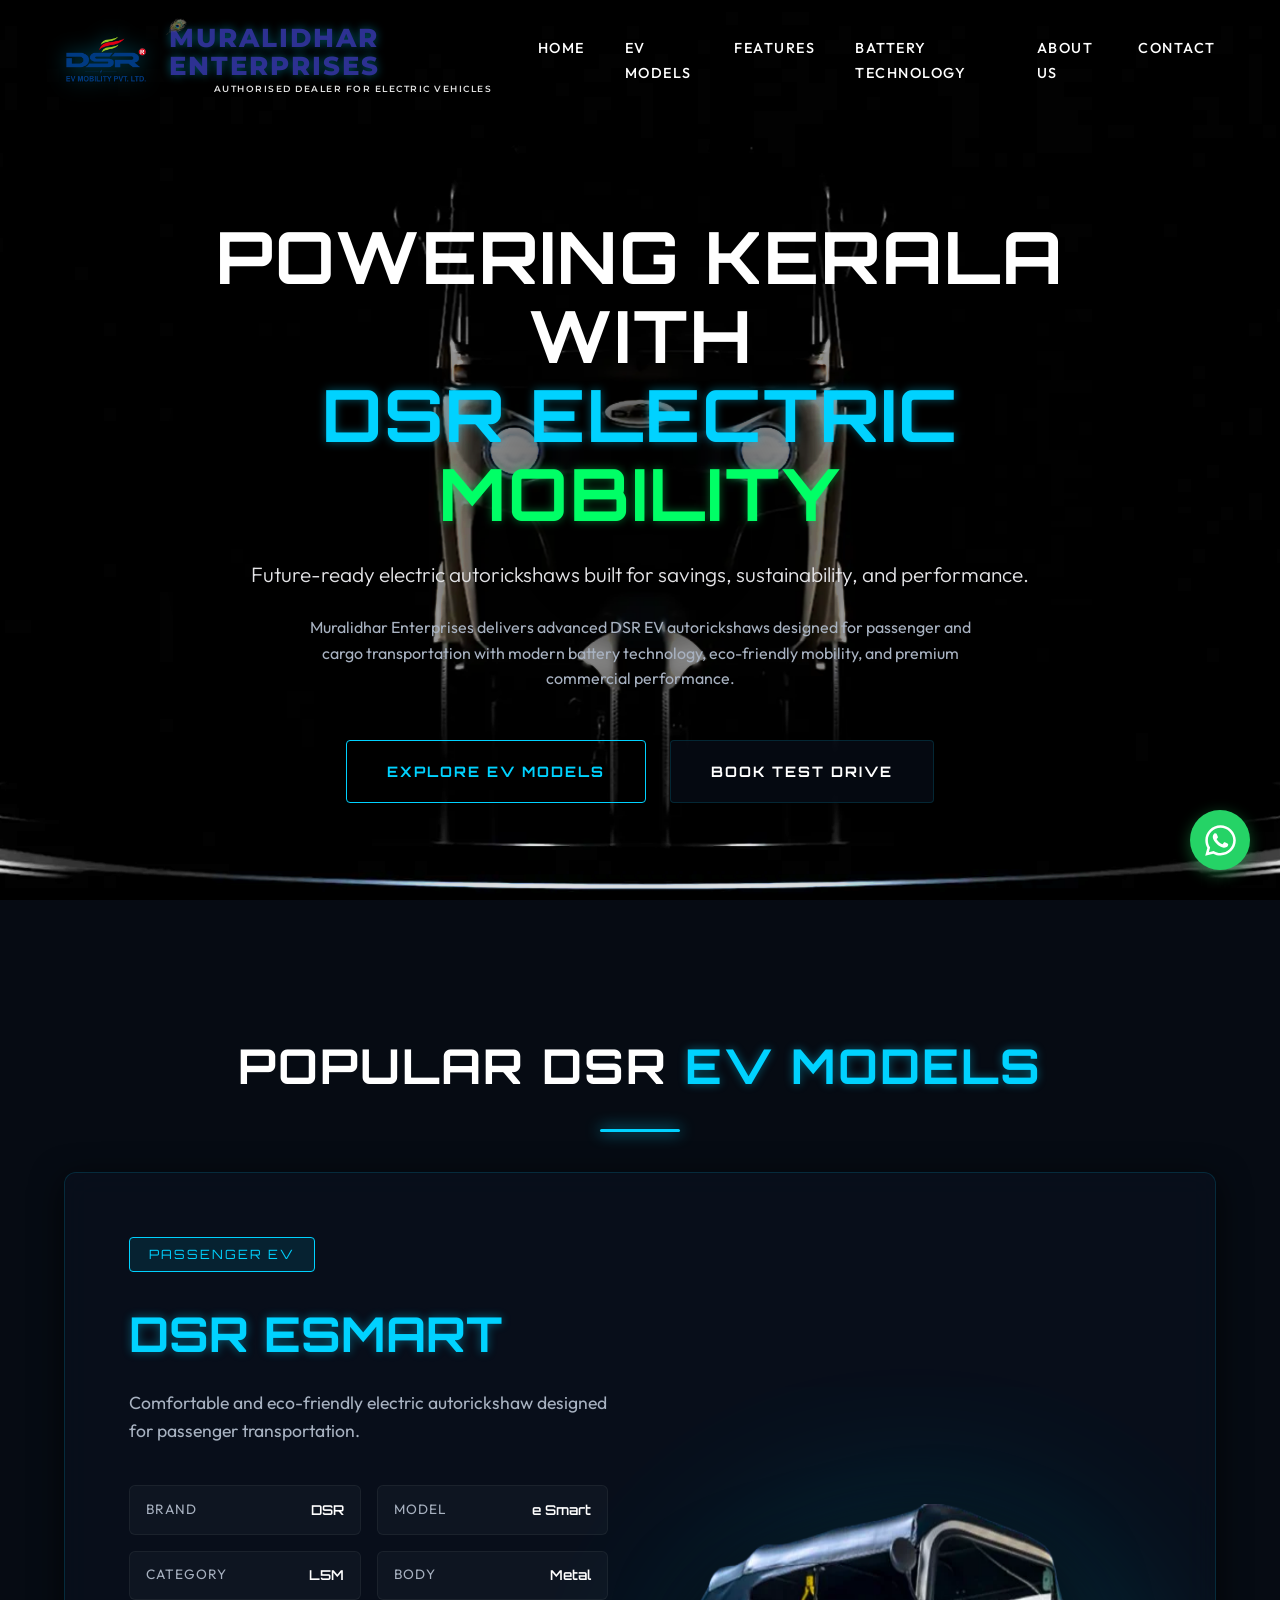
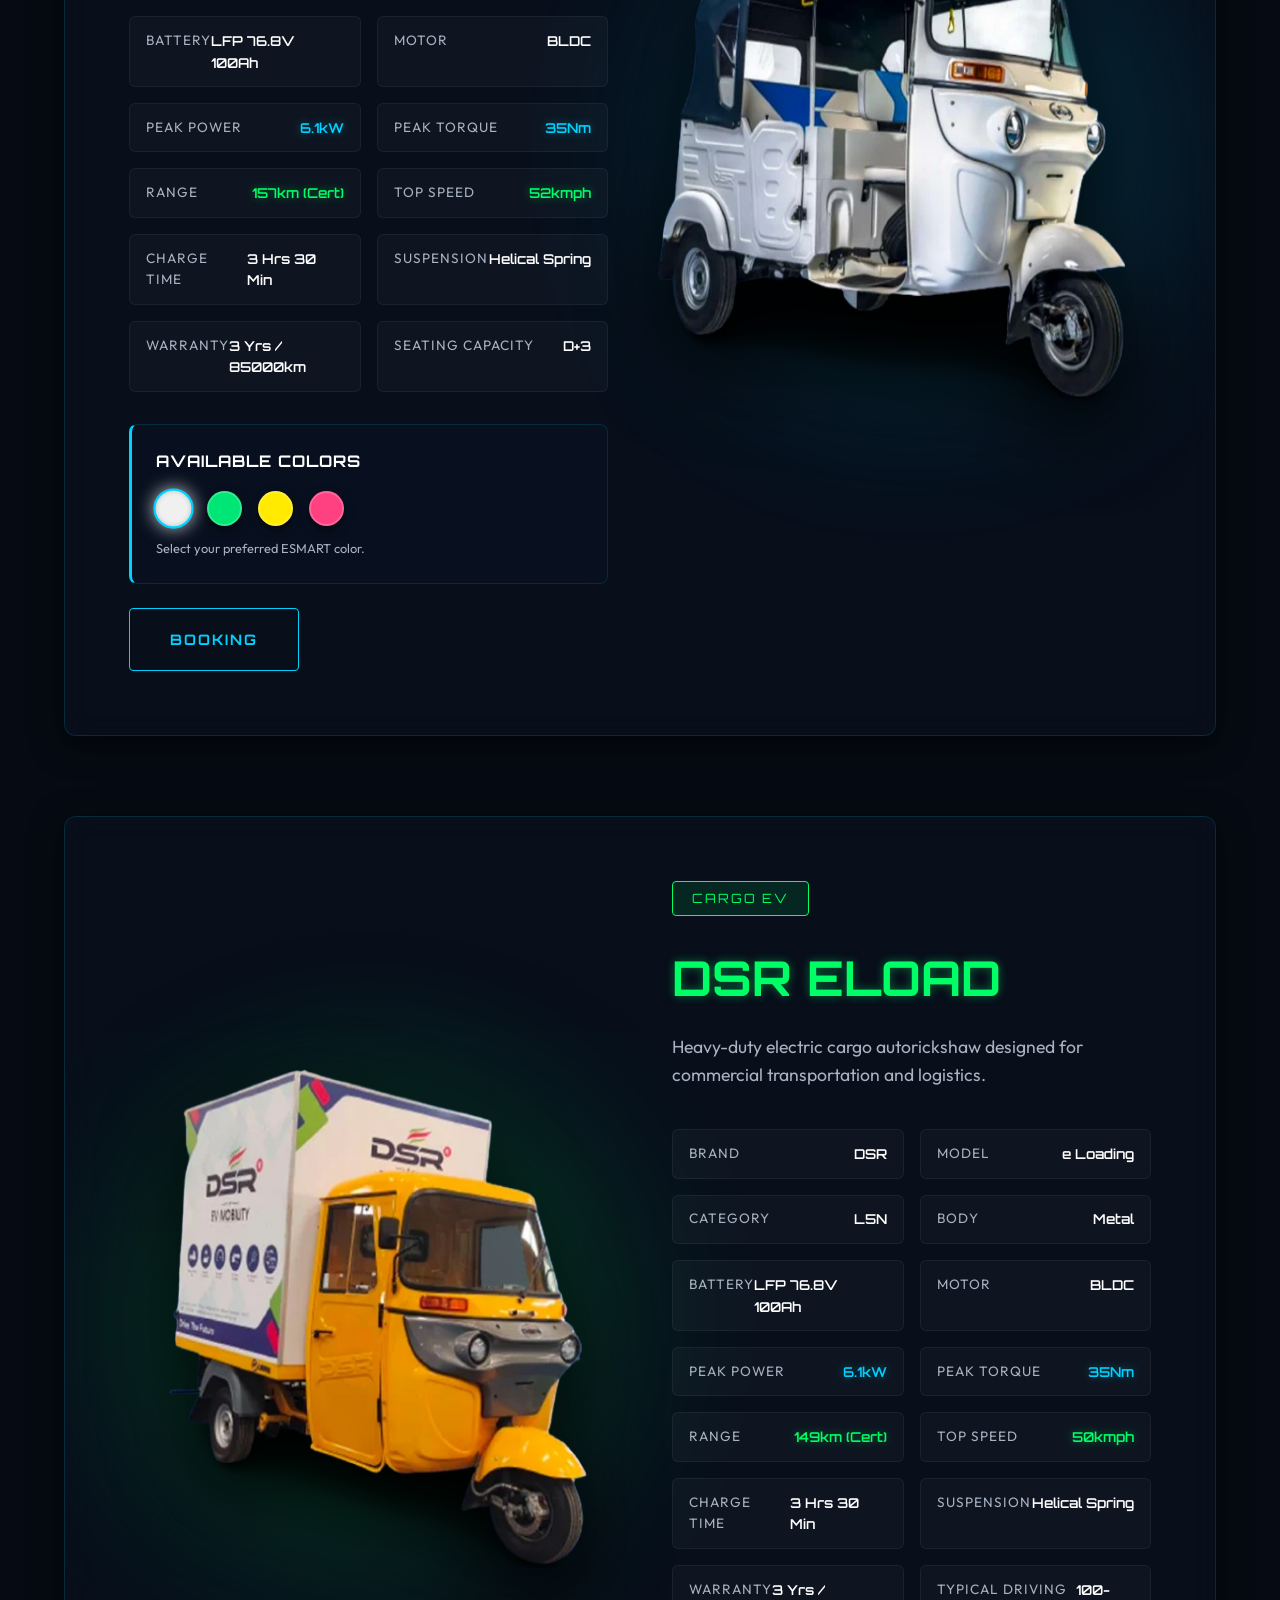
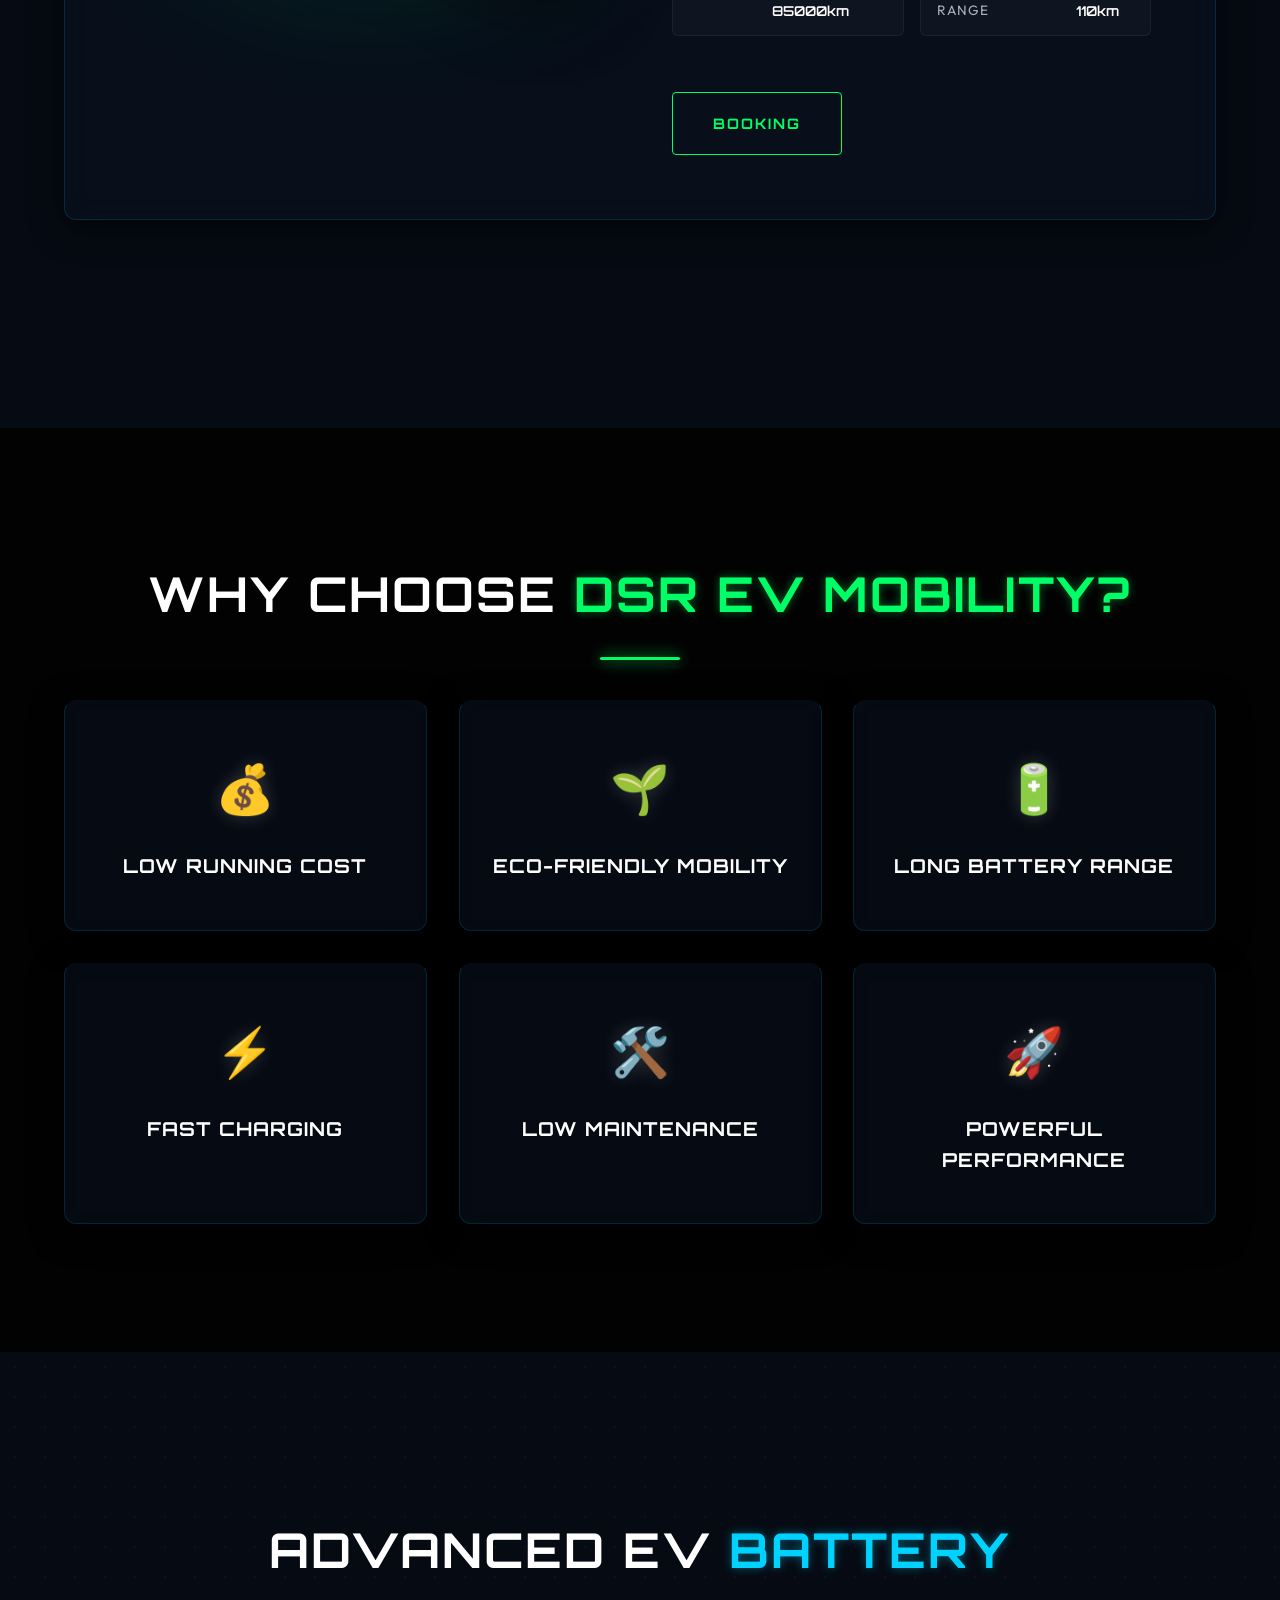
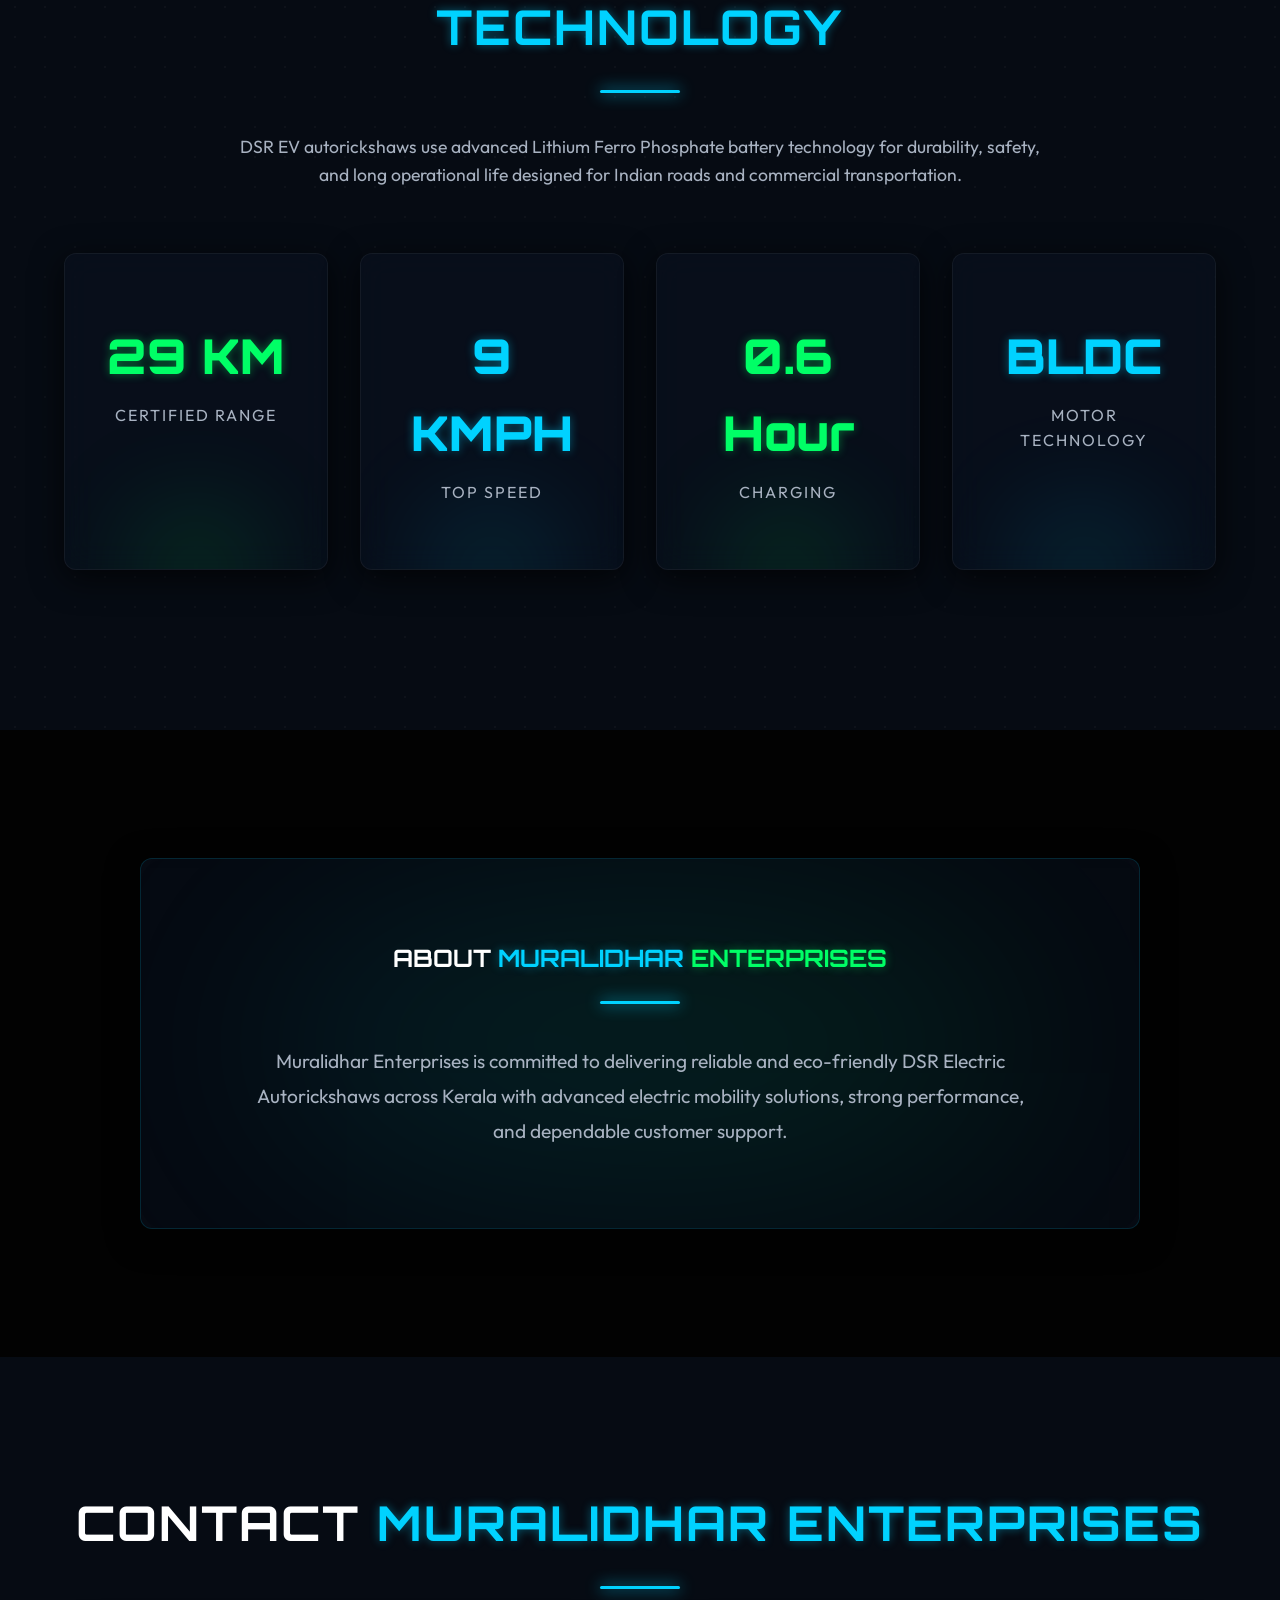
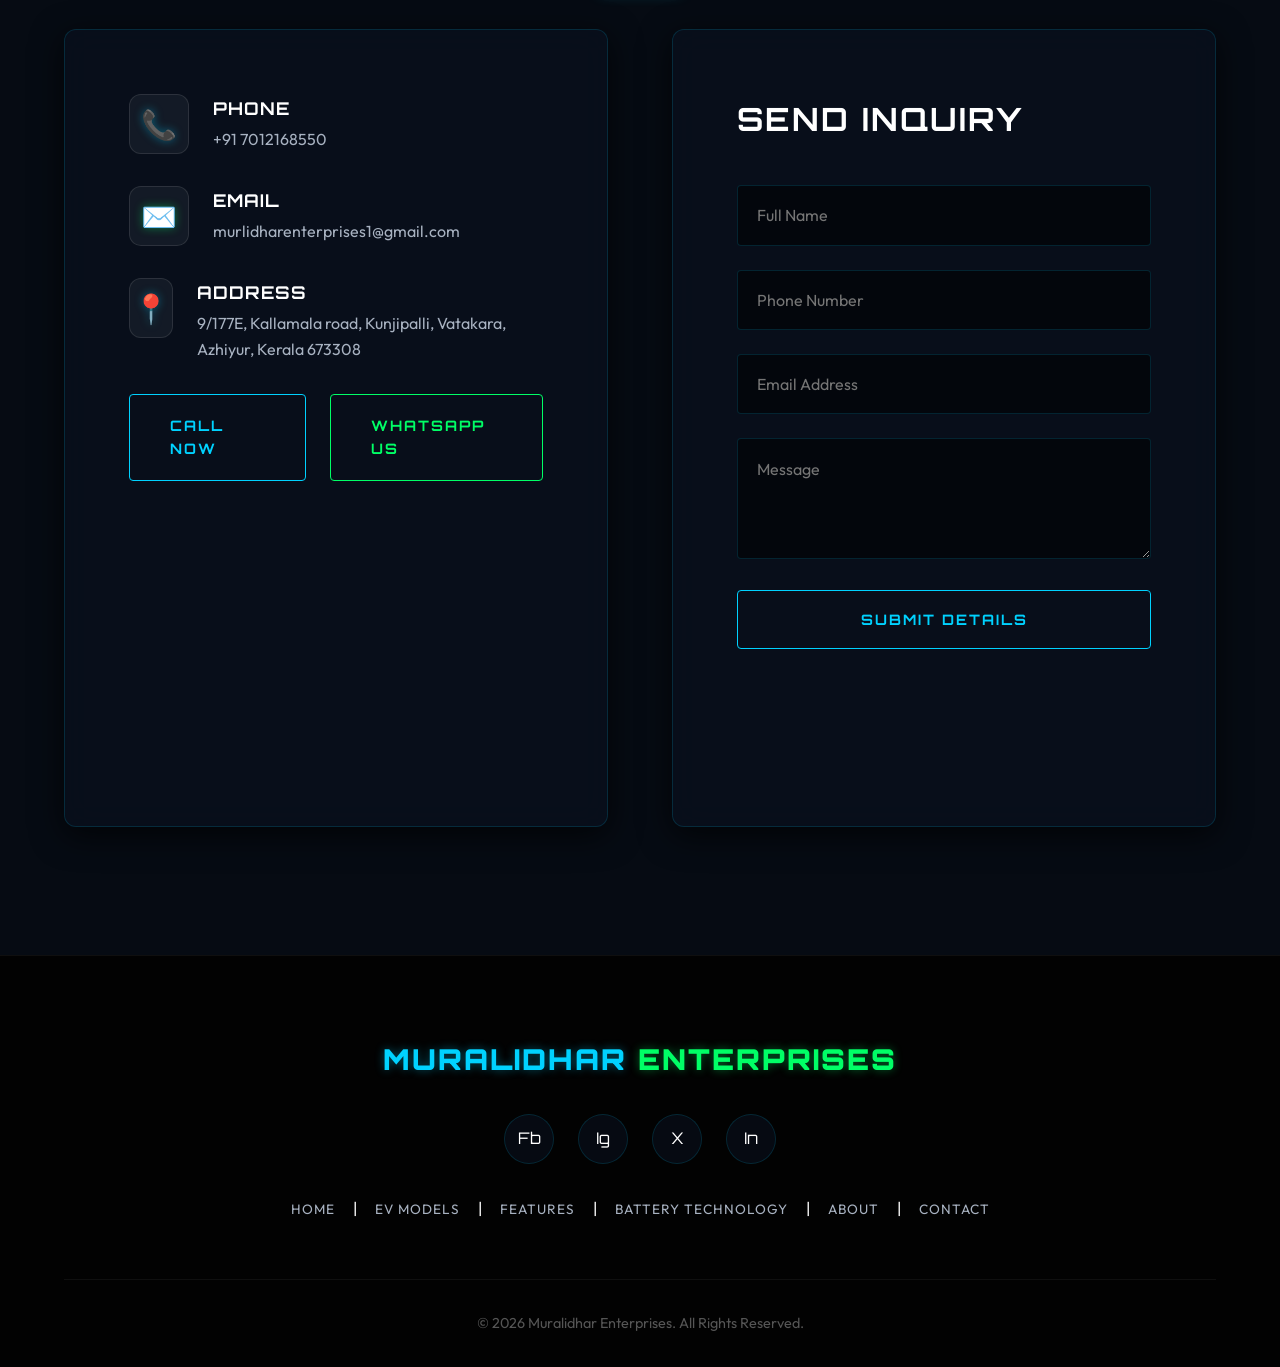
==== templates/index.html @ 418419ab "first commit" ====
<!DOCTYPE html>
<html lang="en">
<head>
    <meta charset="UTF-8">
    <meta name="viewport" content="width=device-width, initial-scale=1.0">
    <title>Muralidhar Enterprises | Futuristic DSR EV Mobility</title>
    <meta name="description" content="Muralidhar Enterprises delivers advanced DSR EV autorickshaws designed for passenger and cargo transportation with modern battery technology, eco-friendly mobility, and premium commercial performance.">
    <meta name="keywords" content="Electric Vehicles, EV Kerala, DSR EV, Electric Autorickshaw, Cargo EV, Passenger EV, Muralidhar Enterprises">
    
    <!-- Open Graph Meta Tags -->
    <meta property="og:title" content="Muralidhar Enterprises | Futuristic DSR EV Mobility">
    <meta property="og:description" content="Discover advanced DSR EV autorickshaws designed for passenger and cargo transportation. Eco-friendly mobility with premium performance.">
    <meta property="og:type" content="website">
    <meta property="og:url" content="https://www.muralidharenterprises.in">
    <meta property="og:image" content="/static/assets/images/banner3.webp">

    <!-- Futuristic Fonts -->
    <link rel="preconnect" href="https://fonts.googleapis.com">
    <link rel="preconnect" href="https://fonts.gstatic.com" crossorigin>
    <link href="https://fonts.googleapis.com/css2?family=Orbitron:wght@400;700;900&family=Outfit:wght@300;400;500;600;700&family=Montserrat:wght@600;800&display=swap" rel="stylesheet" media="print" onload="this.media='all'">
    <noscript><link rel="stylesheet" href="https://fonts.googleapis.com/css2?family=Orbitron:wght@400;700;900&family=Outfit:wght@300;400;500;600;700&family=Montserrat:wght@600;800&display=swap"></noscript>
    
    <link rel="preload" href="/static/assets/images/banner3.webp" as="image">
    <link rel="stylesheet" href="/static/styles.css">
</head>
<body>

    <!-- Preloader -->
    <div id="preloader">
        <div class="loader-content">
            <div class="loader-logo"><span class="text-neon-blue">M</span><span class="text-neon-green">E</span></div>
            <div class="loader-pulse"></div>
        </div>
    </div>

    <!-- Navbar -->
    <nav class="navbar" id="navbar">
        <div class="nav-container">
            <div class="logo-wrapper">
                <img src="/static/assets/images/DSR-Logo.png" alt="DSR EV Mobility Logo" class="dsr-nav-logo">
                <div class="custom-logo">
                    <img src="/static/assets/images/feather.png" alt="Peacock Feather" class="logo-feather">
                    <div class="logo-text-container">
                        <div class="logo-title">MURALIDHAR ENTERPRISES</div>
                        <div class="logo-subtitle">AUTHORISED DEALER FOR ELECTRIC VEHICLES</div>
                    </div>
                </div>
            </div>
            <ul class="nav-links">
                <li><a href="#home">Home</a></li>
                <li><a href="#models">EV Models</a></li>
                <li><a href="#features">Features</a></li>
                <li><a href="#technology">Battery Technology</a></li>
                <li><a href="#about">About Us</a></li>
                <li><a href="#contact">Contact</a></li>
            </ul>
            <div class="hamburger" aria-label="Toggle Menu" tabindex="0">
                <div class="line1"></div>
                <div class="line2"></div>
                <div class="line3"></div>
            </div>
        </div>
    </nav>

    <main>
    <!-- Cinematic Hero Section -->
    <section id="home" class="hero-section">
        
        <!-- Background Layers -->
        <div class="hero-layer hero-bg" style="background-image: url('/static/assets/images/banner3.webp');" data-speed="0.2"></div>
        <div class="hero-layer hero-glow-1" style="background-image: url('/static/assets/images/banner3.webp');" data-speed="0.3"></div>
        <div class="hero-layer hero-glow-2" style="background-image: url('/static/assets/images/banner3.webp');" data-speed="0.4"></div>
        
        <!-- Overlay Elements -->
       </div>

        <!-- Hero Content Overlay -->
        <div class="hero-content">
            <h1 class="glitch-text" data-text="Powering Kerala with DSR Electric Mobility">Powering Kerala with <br><span class="text-neon-blue">DSR Electric</span> <span class="text-neon-green">Mobility</span></h1>
            <h2>Future-ready electric autorickshaws built for savings, sustainability, and performance.</h2>
            <p class="sub-brand" >Muralidhar Enterprises delivers advanced DSR EV autorickshaws designed for passenger and cargo transportation with modern battery technology, eco-friendly mobility, and premium commercial performance.</p>
            
            <div class="hero-buttons">
                <a href="#models" class="btn-primary glow-btn">Explore EV Models</a>
                <a href="#contact" class="btn-secondary">Book Test Drive</a>
            </div>
        </div>

        <!-- Scroll Indicator -->
       

    </section>

    <!-- Featured Vehicles Section -->
    <section id="models" class="models-section dark-navy-bg">
        <div class="container">
            <div class="section-title text-center reveal">
                <h2>Popular DSR <span class="text-neon-blue">EV Models</span></h2>
                <div class="neon-line"></div>
            </div>

            <!-- Vehicle 1: DSR ESMART -->
            <div class="vehicle-card glass-panel reveal">
                <div class="v-content">
                    <div class="badge-neon">PASSENGER EV</div>
                    <h3 class="v-title text-neon-blue">DSR ESMART</h3>
                    <p class="v-desc">Comfortable and eco-friendly electric autorickshaw designed for passenger transportation.</p>
                    <div class="spec-grid">
                        <div class="spec-box"><span class="s-label">Brand</span><span class="s-val">DSR</span></div>
                        <div class="spec-box"><span class="s-label">Model</span><span class="s-val">e Smart</span></div>
                        <div class="spec-box"><span class="s-label">Category</span><span class="s-val">L5M</span></div>
                        <div class="spec-box"><span class="s-label">Body</span><span class="s-val">Metal</span></div>
                        <div class="spec-box"><span class="s-label">Battery</span><span class="s-val">LFP 76.8V 100Ah</span></div>
                        <div class="spec-box"><span class="s-label">Motor</span><span class="s-val">BLDC</span></div>
                        <div class="spec-box"><span class="s-label">Peak Power</span><span class="s-val text-neon-blue">6.1kW</span></div>
                        <div class="spec-box"><span class="s-label">Peak Torque</span><span class="s-val text-neon-blue">35Nm</span></div>
                        <div class="spec-box"><span class="s-label">Range</span><span class="s-val text-neon-green">157km (Cert)</span></div>
                        <div class="spec-box"><span class="s-label">Top Speed</span><span class="s-val text-neon-green">52kmph</span></div>
                        <div class="spec-box"><span class="s-label">Charge Time</span><span class="s-val">3 Hrs 30 Min</span></div>
                        <div class="spec-box"><span class="s-label">Suspension</span><span class="s-val">Helical Spring</span></div>
                        <div class="spec-box"><span class="s-label">Warranty</span><span class="s-val">3 Yrs / 85000km</span></div>
                        <div class="spec-box"><span class="s-label">Seating capacity</span><span class="s-val">D+3</span></div>

                    </div>

                    <!-- ESMART Color Configurator -->
                    <div class="color-configurator">
                        <h4 class="color-title">Available Colors</h4>
                        <div class="color-selectors">
                            <button class="color-circle active" data-color="white" data-image="/static/assets/images/esmart.webp" style="background-color: #f0f0f0;" aria-label="White" title="White"></button>
                            <button class="color-circle" data-color="green" data-image="/static/assets/images/esmartg.png" style="background-color: #00e676;" aria-label="Green" title="Green"></button>
                            <button class="color-circle" data-color="yellow" data-image="/static/assets/images/esmarty.png" style="background-color: #ffea00;" aria-label="Yellow" title="Yellow"></button>
                            <button class="color-circle" data-color="pink" data-image="/static/assets/images/esmartp.png" style="background-color: #ff4081;" aria-label="Pink" title="Pink"></button>
                        </div>
                        <p class="color-hint">Select your preferred ESMART color.</p>
                    </div>

                    <a href="#contact" class="btn-primary mt-4 glow-btn">Booking</a>
                </div>
                <div class="v-image-container">
                    <div class="bg-glow blue-glow"></div>
                    <img src="/static/assets/images/esmart.webp" id="esmart-img" alt="DSR ESMART Passenger EV" loading="lazy" width="700" height="500" class="v-img float-slow zoom-hover">
                </div>
            </div>

            <!-- Vehicle 2: DSR ELOAD -->
            <div class="vehicle-card glass-panel reverse reveal">
                <div class="v-content">
                    <div class="badge-neon green-badge">CARGO EV</div>
                    <h3 class="v-title text-neon-green">DSR ELOAD</h3>
                    <p class="v-desc">Heavy-duty electric cargo autorickshaw designed for commercial transportation and logistics.</p>
                    
                    <div class="spec-grid">
                        <div class="spec-box"><span class="s-label">Brand</span><span class="s-val">DSR</span></div>
                        <div class="spec-box"><span class="s-label">Model</span><span class="s-val">e Loading</span></div>
                        <div class="spec-box"><span class="s-label">Category</span><span class="s-val">L5N</span></div>
                        <div class="spec-box"><span class="s-label">Body</span><span class="s-val">Metal</span></div>
                        <div class="spec-box"><span class="s-label">Battery</span><span class="s-val">LFP 76.8V 100Ah</span></div>
                        <div class="spec-box"><span class="s-label">Motor</span><span class="s-val">BLDC</span></div>
                        <div class="spec-box"><span class="s-label">Peak Power</span><span class="s-val text-neon-blue">6.1kW</span></div>
                        <div class="spec-box"><span class="s-label">Peak Torque</span><span class="s-val text-neon-blue">35Nm</span></div>
                        <div class="spec-box"><span class="s-label">Range</span><span class="s-val text-neon-green">149km (Cert)</span></div>
                        <div class="spec-box"><span class="s-label">Top Speed</span><span class="s-val text-neon-green">50kmph</span></div>
                        <div class="spec-box"><span class="s-label">Charge Time</span><span class="s-val">3 Hrs 30 Min</span></div>
                        <div class="spec-box"><span class="s-label">Suspension</span><span class="s-val">Helical Spring</span></div>
                        <div class="spec-box"><span class="s-label">Warranty</span><span class="s-val">3 Yrs / 85000km</span></div>
                        <div class="spec-box"><span class="s-label">Typical Driving Range</span><span class="s-val">100-110km</span></div>

                    </div>
                    <a href="#contact" class="btn-primary mt-4 glow-btn green">Booking</a>
                </div>
                <div class="v-image-container">
                    <div class="bg-glow green-glow"></div>
                    <img src="/static/assets/images/eload.webp" alt="DSR ELOAD Cargo EV" loading="lazy" width="700" height="500" class="v-img float-slow zoom-hover">
                </div>
            </div>

        </div>
    </section>

    <!-- Why Choose Section -->
    <section id="features" class="features-section black-bg">
        <div class="container">
            <div class="section-title text-center reveal">
                <h2>Why Choose <span class="text-neon-green">DSR EV Mobility?</span></h2>
                <div class="neon-line green"></div>
            </div>

            <div class="f-grid">
                <div class="f-card glass-panel reveal">
                    <div class="f-icon blue">💰</div>
                    <h4>Low Running Cost</h4>
                </div>
                <div class="f-card glass-panel reveal" style="transition-delay: 0.1s">
                    <div class="f-icon green">🌱</div>
                    <h4>Eco-Friendly Mobility</h4>
                </div>
                <div class="f-card glass-panel reveal" style="transition-delay: 0.2s">
                    <div class="f-icon blue">🔋</div>
                    <h4>Long Battery Range</h4>
                </div>
                <div class="f-card glass-panel reveal" style="transition-delay: 0.3s">
                    <div class="f-icon green">⚡</div>
                    <h4>Fast Charging</h4>
                </div>
                <div class="f-card glass-panel reveal" style="transition-delay: 0.4s">
                    <div class="f-icon blue">🛠️</div>
                    <h4>Low Maintenance</h4>
                </div>
                <div class="f-card glass-panel reveal" style="transition-delay: 0.5s">
                    <div class="f-icon green">🚀</div>
                    <h4>Powerful Performance</h4>
                </div>
            </div>
        </div>
    </section>

    <!-- Battery & Technology Section -->
    <section id="technology" class="battery-section dark-navy-bg">
        
        <!-- Abstract Tech Background -->
        <div class="tech-bg"></div>
        
        <div class="container">
            <div class="section-title text-center reveal">
                <h2>Advanced EV <span class="text-neon-blue">Battery Technology</span></h2>
                <div class="neon-line"></div>
                <p class="section-desc">DSR EV autorickshaws use advanced Lithium Ferro Phosphate battery technology for durability, safety, and long operational life designed for Indian roads and commercial transportation.</p>
            </div>

            <div class="stats-grid">
                <div class="stat-card glass-panel reveal">
                    <div class="stat-value text-neon-green"><span class="counter" data-target="156">0</span> KM</div>
                    <div class="stat-label">Certified Range</div>
                    <div class="stat-glow"></div>
                </div>
                <div class="stat-card glass-panel reveal" style="transition-delay: 0.1s">
                    <div class="stat-value text-neon-blue"><span class="counter" data-target="50">0</span> KMPH</div>
                    <div class="stat-label">Top Speed</div>
                    <div class="stat-glow blue"></div>
                </div>
                <div class="stat-card glass-panel reveal" style="transition-delay: 0.2s">
                    <div class="stat-value text-neon-green"><span class="counter" data-target="3.5">0</span> Hour</div>
                    <div class="stat-label">Charging</div>
                    <div class="stat-glow"></div>
                </div>
                <div class="stat-card glass-panel reveal" style="transition-delay: 0.3s">
                    <div class="stat-value text-neon-blue">BLDC</div>
                    <div class="stat-label">Motor Technology</div>
                    <div class="stat-glow blue"></div>
                </div>
            </div>
        </div>
    </section>

    <!-- About Section -->
    <section id="about" class="about-section black-bg">
        <div class="container">
            <div class="about-glass glass-panel reveal">
                <div class="bg-glow mixed-glow"></div>
                <div class="about-content">
                    <h2>About <span class="text-neon-blue">Muralidhar</span> <span class="text-neon-green">Enterprises</span></h2>
                    <div class="neon-line"></div>
                    <p>Muralidhar Enterprises is committed to delivering reliable and eco-friendly DSR Electric Autorickshaws across Kerala with advanced electric mobility solutions, strong performance, and dependable customer support.</p>
                </div>
            </div>
        </div>
    </section>

    <!-- Contact Section -->
    <section id="contact" class="contact-section dark-navy-bg">
        <div class="container">
            <div class="section-title text-center reveal">
                <h2>Contact <span class="text-neon-blue">Muralidhar Enterprises</span></h2>
                <div class="neon-line"></div>
            </div>

            <div class="contact-grid">
                <div class="contact-details glass-panel reveal">
                    <div class="c-info">
                        <div class="c-icon text-neon-blue">📞</div>
                        <div class="c-text">
                            <h4>Phone</h4>
                            <p>+91 7012168550</p>
                        </div>
                    </div>
                    <div class="c-info">
                        <div class="c-icon text-neon-green">✉️</div>
                        <div class="c-text">
                            <h4>Email</h4>
                            <p>murlidharenterprises1@gmail.com</p>
                        </div>
                    </div>
                    <div class="c-info">
                        <div class="c-icon text-neon-blue">📍</div>
                        <div class="c-text">
                            <h4>Address</h4>
                            <p>9/177E, Kallamala road, Kunjipalli, Vatakara, Azhiyur, Kerala 673308</p>
                        </div>
                    </div>

                    <div class="c-buttons mt-4">
                        <a href="tel:+917012168550" class="btn-primary glow-btn">Call Now</a>
                        <a href="https://wa.me/917012168550" class="btn-primary glow-btn green" target="_blank" rel="noopener noreferrer">WhatsApp Us</a>
                    </div>

                    <div class="map-wrapper mt-4">
                        <iframe src="https://www.google.com/maps/embed?pb=!1m18!1m12!1m3!1d3907.258336618876!2d75.55665837481901!3d11.676094988532743!2m3!1f0!2f0!3f0!3m2!1i1024!2i768!4f13.1!3m3!1m2!1s0x3ba683f247488b41%3A0x4e7920b49135ca64!2sMuralidhar%20Enterprises!5e0!3m2!1sen!2sin!4v1779196908932!5m2!1sen!2sin" width="100%" height="250" style="border:0; border-radius: 8px;" allowfullscreen="" loading="lazy"></iframe>
                    </div>
                </div>

                <div class="contact-form glass-panel reveal">
                    <h3>Send Inquiry</h3>
                    <form id="contactForm">
                        <div class="input-box">
                            <input type="text" required placeholder="Full Name">
                            <div class="input-glow"></div>
                        </div>
                        <div class="input-box">
                            <input type="tel" required placeholder="Phone Number">
                            <div class="input-glow"></div>
                        </div>
                        <div class="input-box">
                            <input type="email" placeholder="Email Address">
                            <div class="input-glow"></div>
                        </div>
                        <div class="input-box">
                            <textarea rows="4" required placeholder="Message"></textarea>
                            <div class="input-glow"></div>
                        </div>
                        <button type="submit" class="btn-primary glow-btn w-100">Submit Details</button>
                    </form>
                </div>
            </div>
        </div>
    </section>
    </main>

    <!-- Footer -->
    <footer class="footer black-bg">
        <div class="container text-center">
            <div class="footer-logo">
                <span class="text-neon-blue">Muralidhar</span> <span class="text-neon-green">Enterprises</span>
            </div>
            <div class="social-links">
                <a href="#" aria-label="Facebook" target="_blank" rel="noopener noreferrer">Fb</a>
                <a href="#" aria-label="Instagram" target="_blank" rel="noopener noreferrer">Ig</a>
                <a href="#" aria-label="X (Twitter)" target="_blank" rel="noopener noreferrer">X</a>
                <a href="#" aria-label="LinkedIn" target="_blank" rel="noopener noreferrer">In</a>
            </div>
            <div class="footer-links">
                <a href="#home">Home</a> | 
                <a href="#models">EV Models</a> | 
                <a href="#features">Features</a> | 
                <a href="#technology">Battery Technology</a> | 
                <a href="#about">About</a> | 
                <a href="#contact">Contact</a>
            </div>
            <div class="footer-bottom">
                <p>&copy; 2026 Muralidhar Enterprises. All Rights Reserved.</p>
            </div>
        </div>
    </footer>

    <!-- Floating WhatsApp Button -->
    <a href="https://wa.me/917012168550" class="whatsapp-float" target="_blank" rel="noopener noreferrer" aria-label="Chat with us on WhatsApp">
        <svg xmlns="http://www.w3.org/2000/svg" viewBox="0 0 448 512" fill="currentColor">
            <path d="M380.9 97.1C339 55.1 283.2 32 223.9 32c-122.4 0-222 99.6-222 222 0 39.1 10.2 77.3 29.6 111L0 480l117.7-30.9c32.4 17.7 68.9 27 106.1 27h.1c122.3 0 224.1-99.6 224.1-222 0-59.3-25.2-115-67.1-157zm-157 341.6c-33.2 0-65.7-8.9-94-25.7l-6.7-4-69.8 18.3L72 359.2l-4.4-7c-18.5-29.4-28.2-63.3-28.2-98.2 0-101.7 82.8-184.5 184.6-184.5 49.3 0 95.6 19.2 130.4 54.1 34.8 34.9 56.2 81.2 56.1 130.5 0 101.8-84.9 184.6-186.6 184.6zm101.2-138.2c-5.5-2.8-32.8-16.2-37.9-18-5.1-1.9-8.8-2.8-12.5 2.8-3.7 5.6-14.3 18-17.6 21.8-3.2 3.7-6.5 4.2-12 1.4-32.6-16.3-54-29.1-75.5-66-5.7-9.8 5.7-9.1 16.3-30.3 1.8-3.7.9-6.9-.5-9.7-1.4-2.8-12.5-30.1-17.1-41.2-4.5-10.8-9.1-9.3-12.5-9.5-3.2-.2-6.9-.2-10.6-.2-3.7 0-9.7 1.4-14.8 6.9-5.1 5.6-19.4 19-19.4 46.3 0 27.3 19.9 53.7 22.6 57.4 2.8 3.7 39.1 59.7 94.8 83.8 35.2 15.2 49 16.5 66.6 13.9 10.7-1.6 32.8-13.4 37.4-26.4 4.6-13 4.6-24.1 3.2-26.4-1.3-2.5-5-3.9-10.5-6.6z"/>
        </svg>
    </a>


    <!-- Booking Modal -->
    <div id="bookingModal" class="modal">
        <div class="modal-content glass-panel">
            <span class="close-btn">&times;</span>
            <h3 class="text-neon-blue">Book <span id="modalVehicleName"></span></h3>
            <p>Color: <span id="modalColorName"></span></p>
            <form id="bookingForm">
                <input type="hidden" id="bookVehicle">
                <input type="hidden" id="bookColor">
                <div class="input-box">
                    <input type="text" id="bookName" required placeholder="Full Name">
                    <div class="input-glow"></div>
                </div>
                <div class="input-box">
                    <input type="tel" id="bookPhone" required placeholder="Phone Number">
                    <div class="input-glow"></div>
                </div>
                <div class="input-box">
                    <input type="email" id="bookEmail" placeholder="Email Address">
                    <div class="input-glow"></div>
                </div>
                <div class="input-box">
                    <textarea id="bookMessage" rows="3" placeholder="Additional Request"></textarea>
                    <div class="input-glow"></div>
                </div>
                <button type="submit" class="btn-primary glow-btn w-100">Submit Booking</button>
            </form>
        </div>
    </div>
    
    <script src="/static/script.js" defer></script>

    <div id="toast" class="toast">
    <div class="toast-icon">✓</div>
    <div>
        <h4>Booking Submitted</h4>
        <p>Your booking has been saved successfully.</p>
    </div>
</div>
</body>
</html>
---- static/styles.css ----
/* ==========================================================================
   CSS Variables & Global Reset
   ========================================================================== */
   :root {
    /* Colors */
    --black: #020202;
    --dark-navy: #060b13;
    --navy-surface: #0a1322;
    --neon-blue: #00d2ff;
    --neon-blue-glow: rgba(0, 210, 255, 0.4);
    --neon-green: #00ff66;
    --neon-green-glow: rgba(0, 255, 102, 0.4);
    --white: #ffffff;
    --text-gray: #a8b2c1;
    
    /* Glassmorphism */
    --glass-bg: rgba(10, 19, 34, 0.5);
    --glass-border: rgba(0, 210, 255, 0.15);
    --glass-shadow: 0 8px 32px 0 rgba(0, 0, 0, 0.7);

    /* Fonts */
    --font-heading: 'Orbitron', sans-serif;
    --font-body: 'Outfit', sans-serif;
}

* {
    margin: 0;
    padding: 0;
    box-sizing: border-box;
}

html {
    scroll-behavior: smooth;
    overflow-x: hidden;
    scroll-padding-top: 80px; /* Account for fixed header */
}

body {
    font-family: var(--font-body);
    background-color: var(--black);
    color: var(--white);
    overflow-x: hidden;
    line-height: 1.6;
    -webkit-font-smoothing: antialiased;
    -moz-osx-font-smoothing: grayscale;
}

/* ==========================================================================
   Preloader
   ========================================================================== */
#preloader {
    position: fixed;
    top: 0; left: 0; width: 100%; height: 100%;
    background-color: var(--dark-navy);
    z-index: 9999;
    display: flex; justify-content: center; align-items: center;
    transition: opacity 0.5s ease, visibility 0.5s ease;
}
.loader-content {
    position: relative; display: flex; flex-direction: column; align-items: center; justify-content: center;
}
.loader-logo {
    font-family: var(--font-heading); font-size: 3rem; font-weight: 900;
    position: relative; z-index: 2; letter-spacing: 4px;
}
.loader-pulse {
    position: absolute; top: 50%; left: 50%; transform: translate(-50%, -50%);
    width: 100px; height: 100px; border-radius: 50%;
    background: radial-gradient(circle, var(--neon-blue-glow) 0%, transparent 70%);
    animation: loaderPulse 1.5s infinite; z-index: 1;
}

@keyframes loaderPulse {
    0% { transform: translate(-50%, -50%) scale(0.8); opacity: 0.5; }
    50% { transform: translate(-50%, -50%) scale(1.2); opacity: 1; }
    100% { transform: translate(-50%, -50%) scale(0.8); opacity: 0.5; }
}

/* ==========================================================================
   Typography & Utilities
   ========================================================================== */
h1, h2, h3, h4, .font-heading { font-family: var(--font-heading); text-transform: uppercase; }
.text-neon-blue { color: var(--neon-blue); text-shadow: 0 0 10px var(--neon-blue-glow); }
.text-neon-green { color: var(--neon-green); text-shadow: 0 0 10px var(--neon-green-glow); }
.text-center { text-align: center; }
.mt-4 { margin-top: 1.5rem; }
.w-100 { width: 100%; }

.container { max-width: 1400px; margin: 0 auto; padding: 0 5%; position: relative; z-index: 10; }
.black-bg { background-color: var(--black); }
.dark-navy-bg { background-color: var(--dark-navy); }

/* Neon Dividers */
.neon-line { width: 80px; height: 3px; background: var(--neon-blue); margin: 1.5rem auto 2.5rem; box-shadow: 0 0 15px var(--neon-blue); border-radius: 2px;}
.neon-line.green { background: var(--neon-green); box-shadow: 0 0 15px var(--neon-green); }

/* Buttons */
.btn-primary, .btn-secondary {
    display: inline-flex; align-items: center; justify-content: center;
    padding: 1.2rem 2.5rem;
    font-family: var(--font-heading); font-size: 0.9rem; font-weight: 700;
    text-transform: uppercase; letter-spacing: 2px;
    border-radius: 4px; text-decoration: none; transition: all 0.4s ease;
    cursor: pointer; position: relative; overflow: hidden; z-index: 1;
}

.btn-primary { background: transparent; color: var(--neon-blue); border: 1px solid var(--neon-blue); }
.glow-btn::before {
    content: ''; position: absolute; top: 0; left: -100%; width: 100%; height: 100%;
    background: linear-gradient(90deg, transparent, var(--neon-blue-glow), transparent);
    transition: all 0.4s ease; z-index: -1;
}
.glow-btn:hover::before { left: 100%; }
.glow-btn:hover { background: var(--neon-blue-glow); box-shadow: 0 0 20px var(--neon-blue-glow); color: var(--white); }

.glow-btn.green { color: var(--neon-green); border-color: var(--neon-green); }
.glow-btn.green::before { background: linear-gradient(90deg, transparent, var(--neon-green-glow), transparent); }
.glow-btn.green:hover { background: var(--neon-green-glow); box-shadow: 0 0 20px var(--neon-green-glow); color: var(--white); }

.btn-secondary { background: var(--glass-bg); color: var(--white); border: 1px solid var(--glass-border); backdrop-filter: blur(10px); }
.btn-secondary:hover { border-color: var(--white); background: rgba(255,255,255,0.1); }

/* Glassmorphism Panel */
.glass-panel {
    background: var(--glass-bg);
    border: 1px solid var(--glass-border);
    backdrop-filter: blur(15px);
    -webkit-backdrop-filter: blur(15px);
    border-radius: 12px;
    box-shadow: var(--glass-shadow);
    transition: transform 0.4s, border-color 0.4s, box-shadow 0.4s;
}

/* ==========================================================================
   Navigation
   ========================================================================== */
.navbar {
    position: fixed; top: 0; width: 100%; z-index: 1000;
    padding: 1.5rem 0; transition: all 0.4s ease;
    background: transparent;
}
.navbar.scrolled {
    background: rgba(6, 11, 19, 0.85); backdrop-filter: blur(20px);
    padding: 1rem 0; border-bottom: 1px solid var(--glass-border);
    box-shadow: 0 10px 30px rgba(0,0,0,0.5);
}

.nav-container { display: flex; justify-content: space-between; align-items: center; max-width: 1500px; margin: 0 auto; padding: 0 5%; }

/* Navbar Logo Layout */
.logo-wrapper { display: flex; align-items: center; gap: 15px; }
.dsr-nav-logo { height: 50px; width: auto; object-fit: contain; filter: drop-shadow(0 0 10px rgba(0, 210, 255, 0.4)); transition: transform 0.3s ease, filter 0.3s ease; }
.dsr-nav-logo:hover { transform: scale(1.08); filter: drop-shadow(0 0 15px rgba(0, 210, 255, 0.8)); }

.custom-logo { position: relative; display: flex; align-items: center; transition: transform 0.3s ease, filter 0.3s ease; cursor: default; }
.custom-logo:hover { transform: scale(1.05); filter: drop-shadow(0 0 15px rgba(0, 210, 255, 0.5)); }
.logo-feather { position: absolute; top: -5px; left: 4px; height: 14px; width: auto; z-index: 2; transform: rotate(-10deg); pointer-events: none; }
.logo-text-container { display: flex; flex-direction: column; justify-content: center; position: relative; z-index: 1; padding-left: 8px; }
.logo-title { font-family: 'Montserrat', sans-serif; font-weight: 800; font-size: 1.6rem; color: #2D3192; letter-spacing: 2px; text-transform: uppercase; line-height: 1.1; text-shadow: 0 0 10px rgba(0, 210, 255, 0.4); }
.logo-subtitle { font-family: 'Montserrat', sans-serif; font-weight: 600; font-size: 0.55rem; color: #e0e0e0; text-transform: uppercase; letter-spacing: 1.5px; text-align: center; margin-top: 2px; }

.nav-links { display: flex; gap: 2.5rem; list-style: none; }
.nav-links a {
    color: var(--white); text-decoration: none; font-size: 0.9rem; font-weight: 500;
    text-transform: uppercase; letter-spacing: 1.5px; transition: all 0.3s;
}
.nav-links a:hover { color: var(--neon-blue); text-shadow: 0 0 10px var(--neon-blue-glow); }

.hamburger { display: none; flex-direction: column; gap: 6px; cursor: pointer; }
.hamburger div { width: 30px; height: 2px; background: var(--neon-blue); transition: 0.3s; }

/* ==========================================================================
   Cinematic Hero Section (Advanced Parallax)
   ========================================================================== */
.hero-section {
    position: relative; height: 100vh; overflow: hidden;
    display: flex; align-items: center; justify-content: center;
    background-color: var(--black);
}
.hero,
.hero-section {
    padding-top: 120px;
}

/* Layers for parallax and blending */
.hero-layer {
    position: absolute; top: -5%; left: -5%; width: 110%; height: 110%;
    background-size: cover; background-position: center; background-repeat: no-repeat;
    pointer-events: none;
    will-change: transform;
}

/* Base background */
.hero-bg { z-index: 1; filter: brightness(0.6); }

/* Glows and atmospheric layers */
.hero-glow-1 { z-index: 2; mix-blend-mode: screen; opacity: 0.8; }
.hero-glow-2 { z-index: 3; mix-blend-mode: color-dodge; opacity: 0.6; }

/* Abstract technical overlay layers */
.hero-overlay-1 { z-index: 4; mix-blend-mode: overlay; opacity: 0.5; }
.hero-overlay-2 { z-index: 5; mix-blend-mode: screen; opacity: 0.7; animation: pulseGlow 8s infinite alternate; }
.hero-overlay-3 { z-index: 6; mix-blend-mode: lighten; opacity: 0.4; }

/* Floor Glow specifically beneath the vehicle */
.floor-glow {
    position: absolute; bottom: 15%; left: 50%; transform: translateX(-50%);
    width: 600px; height: 100px; background: var(--neon-blue);
    filter: blur(80px); opacity: 0.4; z-index: 7; border-radius: 50%;
}

/* Floating Vehicle Layer */
.hero-vehicle-container {
    z-index: 8; display: flex; align-items: center; justify-content: center;
}
.floating-vehicle {
    max-width: 80%; max-height: 80%; object-fit: contain;
    animation: float 6s ease-in-out infinite; filter: drop-shadow(0 20px 40px rgba(0,0,0,0.8));
    transform-origin: center bottom;
}

/* Text Overlay */
.hero-content {
    position: relative; z-index: 10; text-align: center;
    max-width: 1000px; padding: 0 20px;
    background: radial-gradient(circle, rgba(0,0,0,0.7) 0%, transparent 80%);
    padding: 40px; border-radius: 20px;
}

.hero-content h1 {
    font-size: clamp(2.5rem, 6vw, 4.5rem); line-height: 1.1; margin-bottom: 1.5rem; letter-spacing: 2px;
}
.hero-content h2 { font-family: var(--font-body); font-size: 1.3rem; font-weight: 300; color: #e4e4e7; margin-bottom: 1.5rem; text-transform: none; }
.hero-content p { font-size: 1rem; color: var(--text-gray); max-width: 700px; margin: 0 auto 3rem; }
.hero-buttons { display: flex; gap: 1.5rem; justify-content: center; }

/* Scroll Down Indicator */
.scroll-indicator {
    position: absolute; bottom: 30px; left: 50%; transform: translateX(-50%);
    z-index: 10; display: flex; flex-direction: column; align-items: center; gap: 10px;
}
.scroll-indicator span { font-family: var(--font-heading); font-size: 0.7rem; letter-spacing: 3px; color: var(--neon-blue); text-shadow: 0 0 5px var(--neon-blue-glow); }
.mouse { width: 30px; height: 45px; border: 2px solid var(--neon-blue); border-radius: 20px; display: flex; justify-content: center; box-shadow: 0 0 10px var(--neon-blue-glow); }
.wheel { width: 4px; height: 10px; background: var(--neon-blue); border-radius: 2px; margin-top: 8px; animation: scrollDown 1.5s infinite; }

/* Keyframes */
@keyframes float {
    0%, 100% { transform: translateY(0) rotate(0deg); }
    50% { transform: translateY(-20px) rotate(0.5deg); }
}
@keyframes pulseGlow {
    0% { opacity: 0.3; } 100% { opacity: 0.7; }
}
@keyframes scrollDown {
    0% { transform: translateY(0); opacity: 1; }
    100% { transform: translateY(15px); opacity: 0; }
}

/* ==========================================================================
   Featured Vehicles Section
   ========================================================================== */
.models-section { padding: 8rem 0; }
.section-title h2 { font-size: clamp(2rem, 4vw, 3rem); letter-spacing: 2px; }

.vehicle-card {
    display: flex; gap: 4rem; padding: 4rem; margin-bottom: 5rem;
    align-items: center; position: relative; overflow: hidden;
}
.vehicle-card:hover {
    border-color: var(--neon-blue);
    box-shadow: 0 0 40px rgba(0, 210, 255, 0.1), inset 0 0 20px rgba(0, 210, 255, 0.05);
    transform: translateY(-5px);
}
.vehicle-card.reverse { flex-direction: row-reverse; }
.vehicle-card.reverse:hover { border-color: var(--neon-green); box-shadow: 0 0 40px rgba(0, 255, 102, 0.1), inset 0 0 20px rgba(0, 255, 102, 0.05); }

.v-content { flex: 1; z-index: 2; }
.badge-neon {
    display: inline-block; padding: 0.4rem 1.2rem;
    border: 1px solid var(--neon-blue); color: var(--neon-blue);
    background: rgba(0, 210, 255, 0.1); border-radius: 4px;
    font-family: var(--font-heading); font-size: 0.8rem; letter-spacing: 2px; margin-bottom: 1.5rem;
}
.badge-neon.green-badge { border-color: var(--neon-green); color: var(--neon-green); background: rgba(0, 255, 102, 0.1); }

.v-title { font-size: 3rem; margin-bottom: 1rem; }
.v-desc { color: var(--text-gray); font-size: 1.1rem; margin-bottom: 2.5rem; }

/* Features List */
.v-features { list-style: none; display: grid; grid-template-columns: 1fr 1fr; gap: 1.2rem; margin-bottom: 2rem; }
.v-features li { display: flex; align-items: center; gap: 12px; font-size: 0.95rem; }
.v-features .icon { font-size: 1.2rem; }

/* Specifications Grid */
.spec-grid { display: grid; grid-template-columns: 1fr 1fr; gap: 1rem; margin-bottom: 2rem; }
.spec-box {
    background: rgba(255,255,255,0.03); border: 1px solid rgba(255,255,255,0.05);
    padding: 0.8rem 1rem; border-radius: 6px; display: flex; justify-content: space-between;
    transition: background 0.3s;
}
.spec-box:hover { background: rgba(0, 255, 102, 0.05); border-color: rgba(0, 255, 102, 0.2); }
.s-label { color: var(--text-gray); font-size: 0.85rem; text-transform: uppercase; letter-spacing: 1px; }
.s-val { font-weight: 600; font-family: var(--font-heading); font-size: 0.85rem; }

/* Vehicle Image Area */
.v-image-container { flex: 1; position: relative; display: flex; justify-content: center; align-items: center; z-index: 1; }
.bg-glow { position: absolute; width: 400px; height: 400px; border-radius: 50%; filter: blur(100px); opacity: 0.3; z-index: -1; }
.bg-glow.blue-glow { background: var(--neon-blue); }
.bg-glow.green-glow { background: var(--neon-green); }

.v-img { width: 110%; max-width: 700px; filter: drop-shadow(0 30px 40px rgba(0,0,0,0.9)); transition: transform 0.6s cubic-bezier(0.175, 0.885, 0.32, 1.275), opacity 0.4s ease; will-change: transform, opacity; }
.float-slow { animation: float 8s ease-in-out infinite; }
.zoom-hover:hover { transform: scale(1.05) translateY(-10px); }

/* ==========================================================================
   Color Configurator
   ========================================================================== */
.color-configurator {
    margin-top: 1.5rem;
    padding: 1.5rem;
    background: var(--glass-bg);
    border: 1px solid var(--glass-border);
    border-radius: 8px;
    backdrop-filter: blur(10px);
    border-left: 3px solid var(--neon-blue);
}

.color-title {
    font-size: 1rem;
    color: var(--white);
    margin-bottom: 1rem;
    letter-spacing: 1px;
}

.color-selectors {
    display: flex;
    gap: 1rem;
    margin-bottom: 0.8rem;
}

.color-circle {
    width: 35px;
    height: 35px;
    border-radius: 50%;
    border: 2px solid rgba(255, 255, 255, 0.2);
    cursor: pointer;
    transition: all 0.3s ease;
    box-shadow: 0 4px 10px rgba(0, 0, 0, 0.5);
    position: relative;
    outline: none;
}

.color-circle:hover {
    transform: scale(1.1);
    border-color: rgba(255, 255, 255, 0.5);
}

.color-circle.active {
    transform: scale(1.15);
    border-color: var(--neon-blue);
}

/* Specific glows for active state */
.color-circle[data-color="white"].active { box-shadow: 0 0 15px rgba(240, 240, 240, 0.8), inset 0 0 5px rgba(0,0,0,0.2); }
.color-circle[data-color="green"].active { box-shadow: 0 0 15px rgba(0, 230, 118, 0.8), inset 0 0 5px rgba(0,0,0,0.2); }
.color-circle[data-color="yellow"].active { box-shadow: 0 0 15px rgba(255, 234, 0, 0.8), inset 0 0 5px rgba(0,0,0,0.2); }
.color-circle[data-color="pink"].active { box-shadow: 0 0 15px rgba(255, 64, 129, 0.8), inset 0 0 5px rgba(0,0,0,0.2); }

.color-hint {
    font-size: 0.8rem;
    color: var(--text-gray);
}

/* Image Fade Transition */
.v-img.fade-transition {
    opacity: 0;
    transform: scale(0.95);
}
#esmart-img{
    transition: opacity 0.3s ease;
}

/* Tooltip styles using pseudo-elements */
.color-circle::after {
    content: attr(title);
    position: absolute;
    bottom: 130%;
    left: 50%;
    transform: translateX(-50%) translateY(10px);
    background: rgba(6, 11, 19, 0.9);
    color: var(--white);
    padding: 4px 8px;
    border-radius: 4px;
    font-size: 0.75rem;
    font-family: var(--font-body);
    opacity: 0;
    visibility: hidden;
    transition: all 0.3s ease;
    white-space: nowrap;
    border: 1px solid var(--neon-blue);
    pointer-events: none;
    box-shadow: 0 0 10px var(--neon-blue-glow);
    z-index: 10;
}

.color-circle:hover::after {
    opacity: 1;
    visibility: visible;
    transform: translateX(-50%) translateY(0);
}

/* ==========================================================================
   Features Section
   ========================================================================== */
.features-section { padding: 8rem 0; }
.f-grid { display: grid; grid-template-columns: repeat(auto-fit, minmax(300px, 1fr)); gap: 2rem; }
.f-card {
    padding: 3rem 2rem; text-align: center;
    border-top: 2px solid transparent; transition: all 0.4s;
}
.f-card:hover { transform: translateY(-10px); }
.f-card:hover:nth-child(odd) { border-top-color: var(--neon-blue); box-shadow: 0 10px 30px rgba(0, 210, 255, 0.05); }
.f-card:hover:nth-child(even) { border-top-color: var(--neon-green); box-shadow: 0 10px 30px rgba(0, 255, 102, 0.05); }

.f-icon { font-size: 3rem; margin-bottom: 1.5rem; text-shadow: 0 0 20px rgba(255,255,255,0.2); }
.f-icon.blue { color: var(--neon-blue); }
.f-icon.green { color: var(--neon-green); }
.f-card h4 { font-size: 1.2rem; letter-spacing: 1px; }

/* ==========================================================================
   Battery & Technology Section
   ========================================================================== */
.battery-section { padding: 10rem 0; position: relative; overflow: hidden; }
.tech-bg {
    position: absolute; top: 0; left: 0; width: 100%; height: 100%;
    background: radial-gradient(circle at center, rgba(0, 210, 255, 0.05) 0%, transparent 60%);
    background-size: 30px 30px; background-image: radial-gradient(rgba(255,255,255,0.1) 1px, transparent 1px);
    opacity: 0.3;
}
.section-desc { max-width: 800px; margin: 0 auto 4rem; color: var(--text-gray); font-size: 1.1rem; text-align: center; }

.stats-grid { display: grid; grid-template-columns: repeat(auto-fit, minmax(240px, 1fr)); gap: 2rem; }
.stat-card {
    padding: 4rem 2rem; text-align: center; position: relative; overflow: hidden;
    border: 1px solid rgba(255,255,255,0.05);
}
.stat-card:hover { border-color: rgba(255,255,255,0.2); }
.stat-value { font-family: var(--font-heading); font-size: 3rem; font-weight: 900; margin-bottom: 0.5rem; position: relative; z-index: 2;}
.stat-label { font-size: 1rem; text-transform: uppercase; letter-spacing: 2px; color: var(--text-gray); position: relative; z-index: 2;}
.stat-glow { position: absolute; bottom: -50px; left: 50%; transform: translateX(-50%); width: 100px; height: 100px; background: var(--neon-green); filter: blur(60px); opacity: 0.2; z-index: 1;}
.stat-glow.blue { background: var(--neon-blue); }

/* ==========================================================================
   About Section
   ========================================================================== */
.about-section { padding: 8rem 0; }
.about-glass { position: relative; padding: 5rem; text-align: center; max-width: 1000px; margin: 0 auto; overflow: hidden;}
.mixed-glow { position: absolute; top: 50%; left: 50%; transform: translate(-50%, -50%); width: 80%; height: 80%; background: linear-gradient(45deg, var(--neon-blue), var(--neon-green)); filter: blur(120px); opacity: 0.1; z-index: -1; }
.about-content p { font-size: 1.2rem; color: var(--text-gray); line-height: 1.8; max-width: 800px; margin: 0 auto; }

/* ==========================================================================
   Contact Section
   ========================================================================== */
.contact-section { padding: 8rem 0; }
.contact-grid { display: grid; grid-template-columns: 1fr 1fr; gap: 4rem; }

.contact-details { padding: 4rem; }
.c-info { display: flex; gap: 1.5rem; margin-bottom: 2rem; align-items: flex-start; }
.c-icon { font-size: 1.8rem; background: rgba(255,255,255,0.05); width: 60px; height: 60px; display: flex; align-items: center; justify-content: center; border-radius: 12px; border: 1px solid rgba(255,255,255,0.1); }
.c-text h4 { font-size: 1.1rem; letter-spacing: 1px; margin-bottom: 0.3rem; color: var(--white); }
.c-text p { color: var(--text-gray); }
.c-buttons { display: flex; gap: 1.5rem; }

.contact-form { padding: 4rem; }
.contact-form h3 { font-family: var(--font-heading); font-size: 2rem; margin-bottom: 2.5rem; text-transform: uppercase; letter-spacing: 2px;}
.input-box { position: relative; margin-bottom: 1.5rem; }
.input-box input, .input-box textarea {
    width: 100%; background: rgba(0,0,0,0.5); border: 1px solid var(--glass-border);
    padding: 1.2rem; color: var(--white); font-family: var(--font-body); font-size: 1rem;
    border-radius: 4px; outline: none; transition: 0.3s;
}
.input-box input:focus, .input-box textarea:focus { border-color: var(--neon-blue); }
.input-glow { position: absolute; bottom: 0; left: 0; width: 0; height: 2px; background: var(--neon-blue); transition: 0.4s; box-shadow: 0 0 10px var(--neon-blue); }
.input-box input:focus ~ .input-glow, .input-box textarea:focus ~ .input-glow { width: 100%; }

/* ==========================================================================
   Footer
   ========================================================================== */
.footer { padding: 5rem 0 2rem; border-top: 1px solid rgba(255,255,255,0.05); }
.footer-logo { font-family: var(--font-heading); font-size: 1.8rem; font-weight: 900; letter-spacing: 2px; margin-bottom: 2rem; text-transform: uppercase;}
.social-links { margin-bottom: 2rem; display: flex; justify-content: center; gap: 1.5rem; }
.social-links a {
    width: 50px; height: 50px; border-radius: 50%; border: 1px solid var(--glass-border);
    display: flex; align-items: center; justify-content: center; color: var(--white);
    text-decoration: none; font-family: var(--font-heading); transition: 0.3s;
    background: var(--glass-bg);
}
.social-links a:hover { background: var(--neon-blue); color: var(--black); box-shadow: 0 0 15px var(--neon-blue); border-color: var(--neon-blue); }
.footer-links { margin-bottom: 3rem; }
.footer-links a { color: var(--text-gray); text-decoration: none; margin: 0 15px; text-transform: uppercase; font-size: 0.85rem; letter-spacing: 1px; transition: 0.3s; display: inline-block; margin-bottom: 10px; }
.footer-links a:hover { color: var(--neon-blue); }
.footer-bottom { border-top: 1px solid rgba(255,255,255,0.05); padding-top: 2rem; color: #555; font-size: 0.9rem; }

/* ==========================================================================
   Floating WhatsApp Button
   ========================================================================== */
.whatsapp-float {
    position: fixed; bottom: 30px; right: 30px;
    width: 60px; height: 60px; background-color: #25d366; color: white;
    border-radius: 50%; display: flex; justify-content: center; align-items: center;
    box-shadow: 0 4px 15px rgba(37, 211, 102, 0.4); z-index: 999;
    transition: all 0.3s ease; text-decoration: none;
}
.whatsapp-float svg { width: 35px; height: 35px; }
.whatsapp-float:hover {
    transform: scale(1.1) translateY(-5px);
    box-shadow: 0 8px 25px rgba(37, 211, 102, 0.6);
}

/* ==========================================================================
   Animations & Responsive
   ========================================================================== */
.reveal { opacity: 0; transform: translateY(50px); transition: all 1s cubic-bezier(0.16, 1, 0.3, 1); will-change: transform, opacity; }
.reveal.active { opacity: 1; transform: translateY(0); }

@media (max-width: 1200px) {
    .logo-title { font-size: 1.3rem; letter-spacing: 1.5px; }
    .logo-subtitle { font-size: 0.5rem; letter-spacing: 1px; }
    .logo-feather { height: 11px; top: -4px; left: 5px; }
    .vehicle-card { flex-direction: column; padding: 3rem; }
    .vehicle-card.reverse { flex-direction: column; }
    .v-image-container { order: -1; margin-bottom: 2rem; }
    .contact-grid { grid-template-columns: 1fr; }
}

@media (max-width: 768px) {
    .dsr-nav-logo { height: 40px; }
    .logo-title { font-size: 1.1rem; letter-spacing: 1px; }
    .logo-subtitle { font-size: 0.4rem; letter-spacing: 0.5px; }
    .logo-feather { height: 9px; top: -3px; left: 4px; }
    .hamburger { display: flex; }
    .nav-links {
        position: fixed; top: 0; left: -100%; width: 100%; height: 100vh;
        background: rgba(6, 11, 19, 0.98); flex-direction: column;
        justify-content: center; align-items: center; transition: 0.5s ease;
        backdrop-filter: blur(20px);
    }
    .nav-links.active { left: 0; }
    .nav-links li { margin: 1.5rem 0; }
    
    .hero-content h1 { font-size: 2.5rem; }
    .v-features, .spec-grid { grid-template-columns: 1fr; }
    .c-buttons { flex-direction: column; }
    
    .hero-buttons { flex-direction: column; width: 100%; align-items: center;}
    .hero-buttons a { width: 100%; max-width: 300px; text-align: center; }
    
    .whatsapp-float { bottom: 20px; right: 20px; width: 50px; height: 50px; }
    .whatsapp-float svg { width: 28px; height: 28px; }
    
    .footer-links { display: flex; flex-direction: column; gap: 10px; }
}

@media (max-width: 480px) {
    .v-title { font-size: 2.2rem; }
    .section-title h2 { font-size: 1.8rem; }
    .about-glass { padding: 3rem 1.5rem; }
    .contact-details, .contact-form { padding: 2rem; }
}

/* ==========================================================================
   Modal
   ========================================================================== */
.modal {
    display: none; 
    position: fixed; 
    z-index: 2000; 
    left: 0;
    top: 0;
    width: 100%; 
    height: 100%; 
    overflow: auto; 
    background-color: rgba(0,0,0,0.8);
    backdrop-filter: blur(5px);
}

.modal-content {
    background-color: var(--dark-navy);
    margin: 10% auto; 
    padding: 30px;
    border: 1px solid var(--neon-blue);
    width: 90%;
    max-width: 500px;
    border-radius: 12px;
    position: relative;
    box-shadow: 0 0 20px var(--neon-blue-glow);
}

.close-btn {
    color: var(--text-gray);
    float: right;
    font-size: 28px;
    font-weight: bold;
    cursor: pointer;
}

.close-btn:hover,
.close-btn:focus {
    color: var(--neon-blue);
    text-decoration: none;
    cursor: pointer;
}
.toast{
    position:fixed;
    top:20px;
    right:20px;
    width:320px;
    background:rgba(10,20,40,.95);
    border-left:4px solid #00ff88;
    color:white;
    padding:15px;
    border-radius:12px;
    display:flex;
    gap:12px;
    align-items:center;
    transform:translateX(400px);
    transition:.4s;
    z-index:99999;
    box-shadow:0 0 20px rgba(0,255,136,.4);
}

.toast.show{
    transform:translateX(0);
}

.toast-icon{
    width:45px;
    height:45px;
    border-radius:50%;
    background:#00ff88;
    color:black;
    font-weight:bold;
    display:flex;
    align-items:center;
    justify-content:center;
}

.toast h4{
    margin:0;
    color:#00ff88;
}

.toast p{
    margin:5px 0 0;
    font-size:14px;
}

/* Mobile */

@media(max-width:768px){

.toast{
    left:15px;
    right:15px;
    width:auto;
    top:15px;
}
}
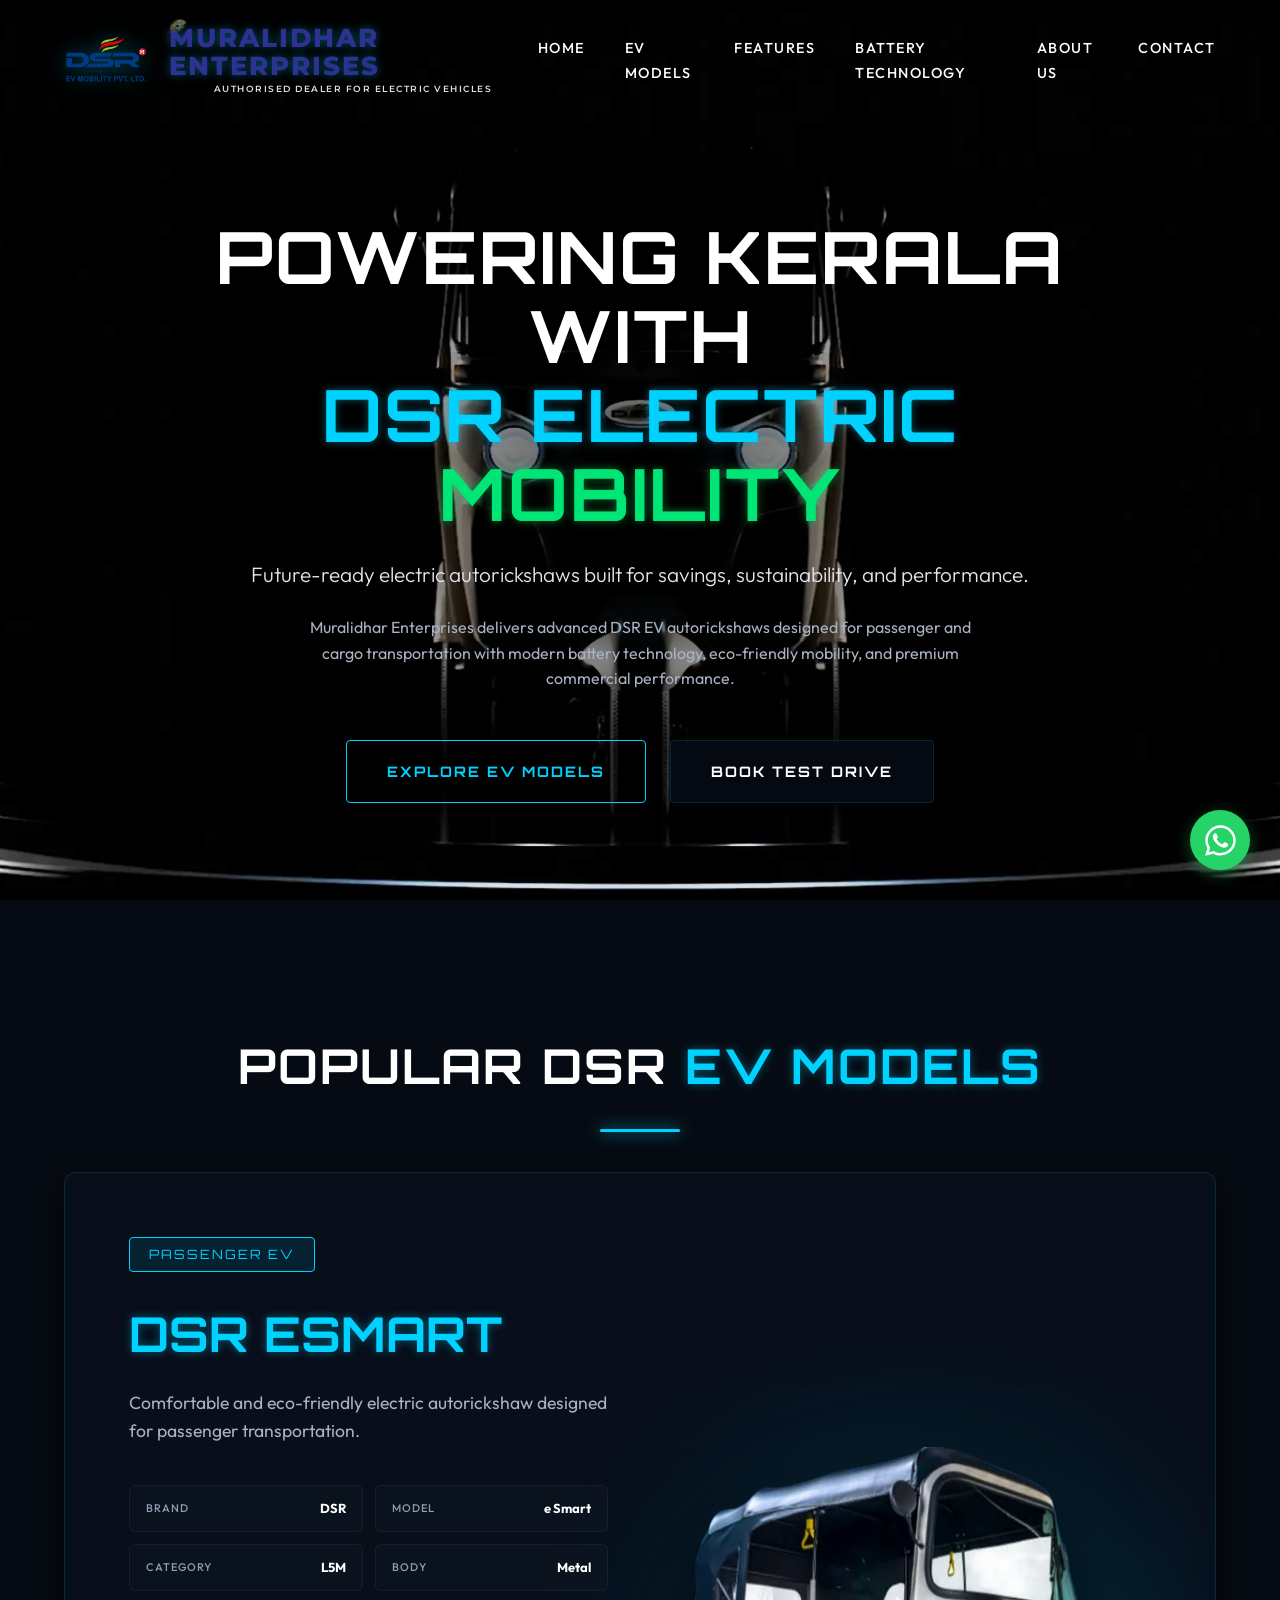
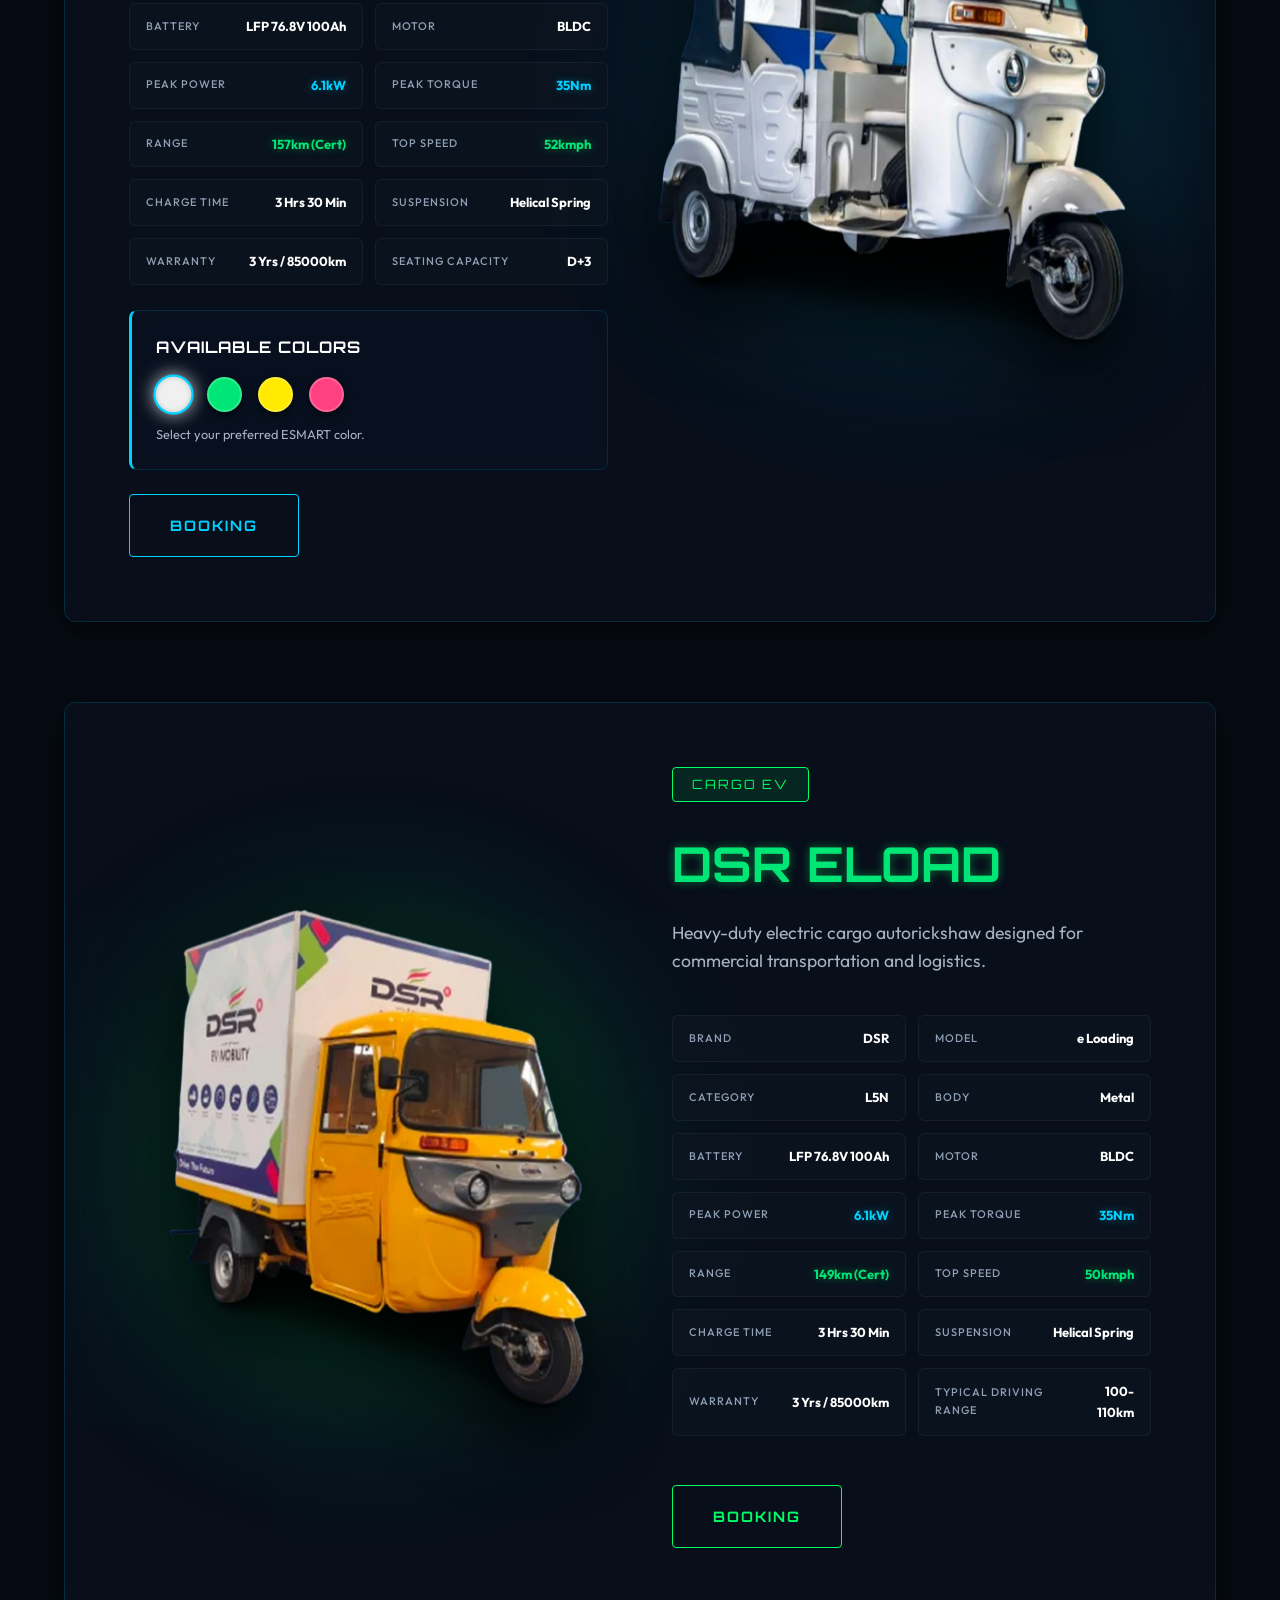
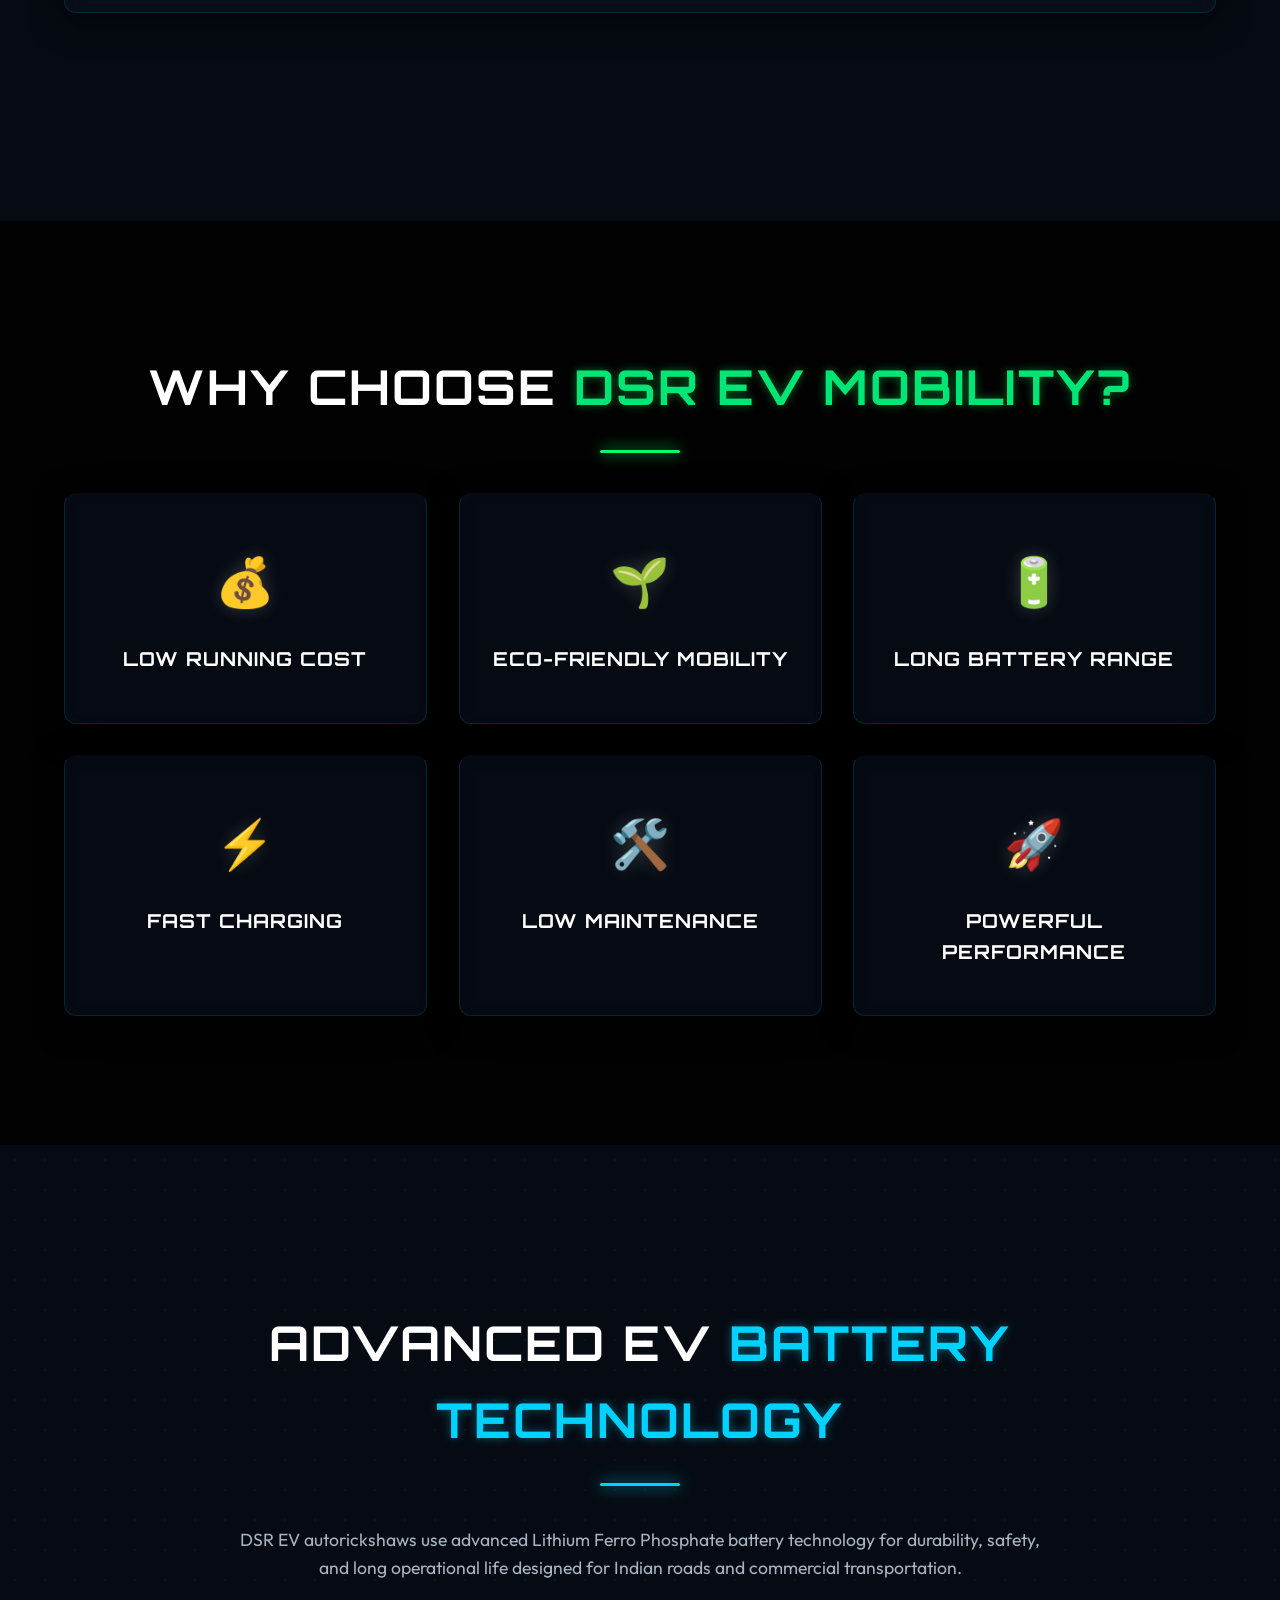
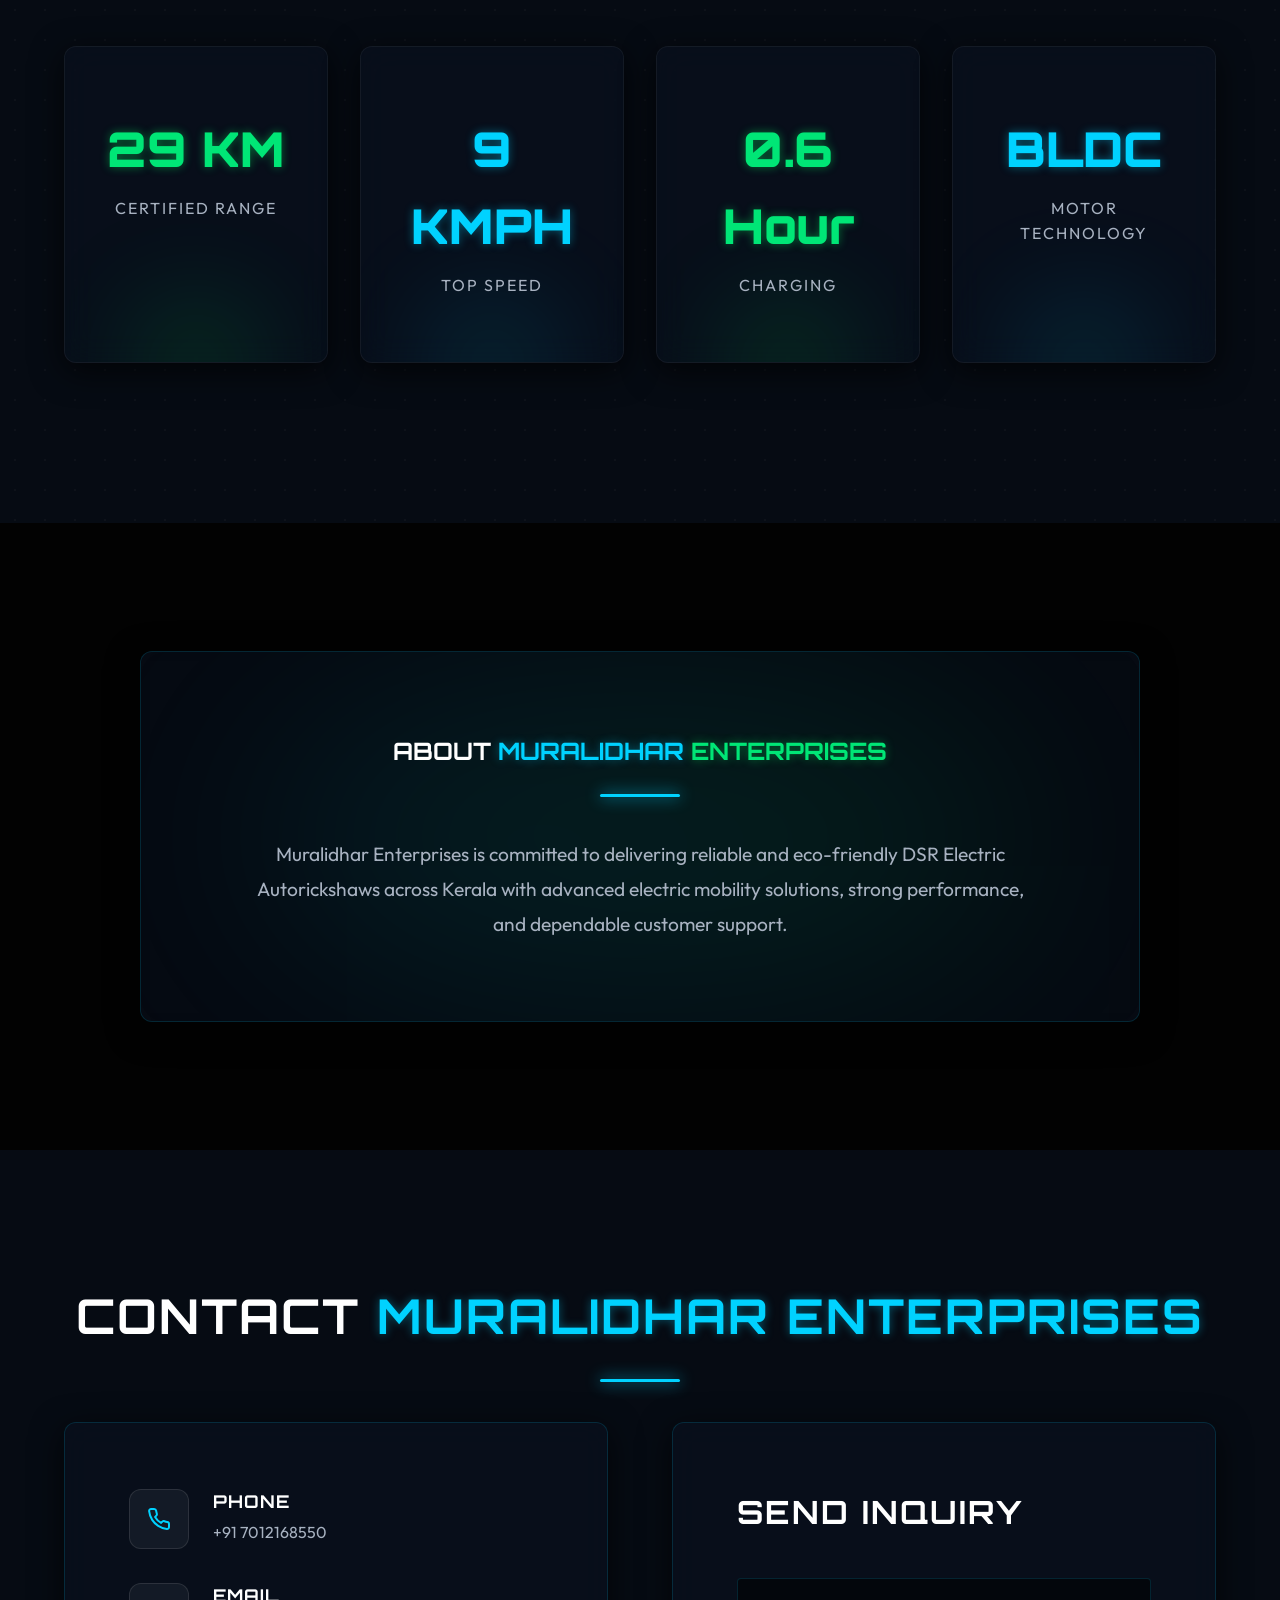
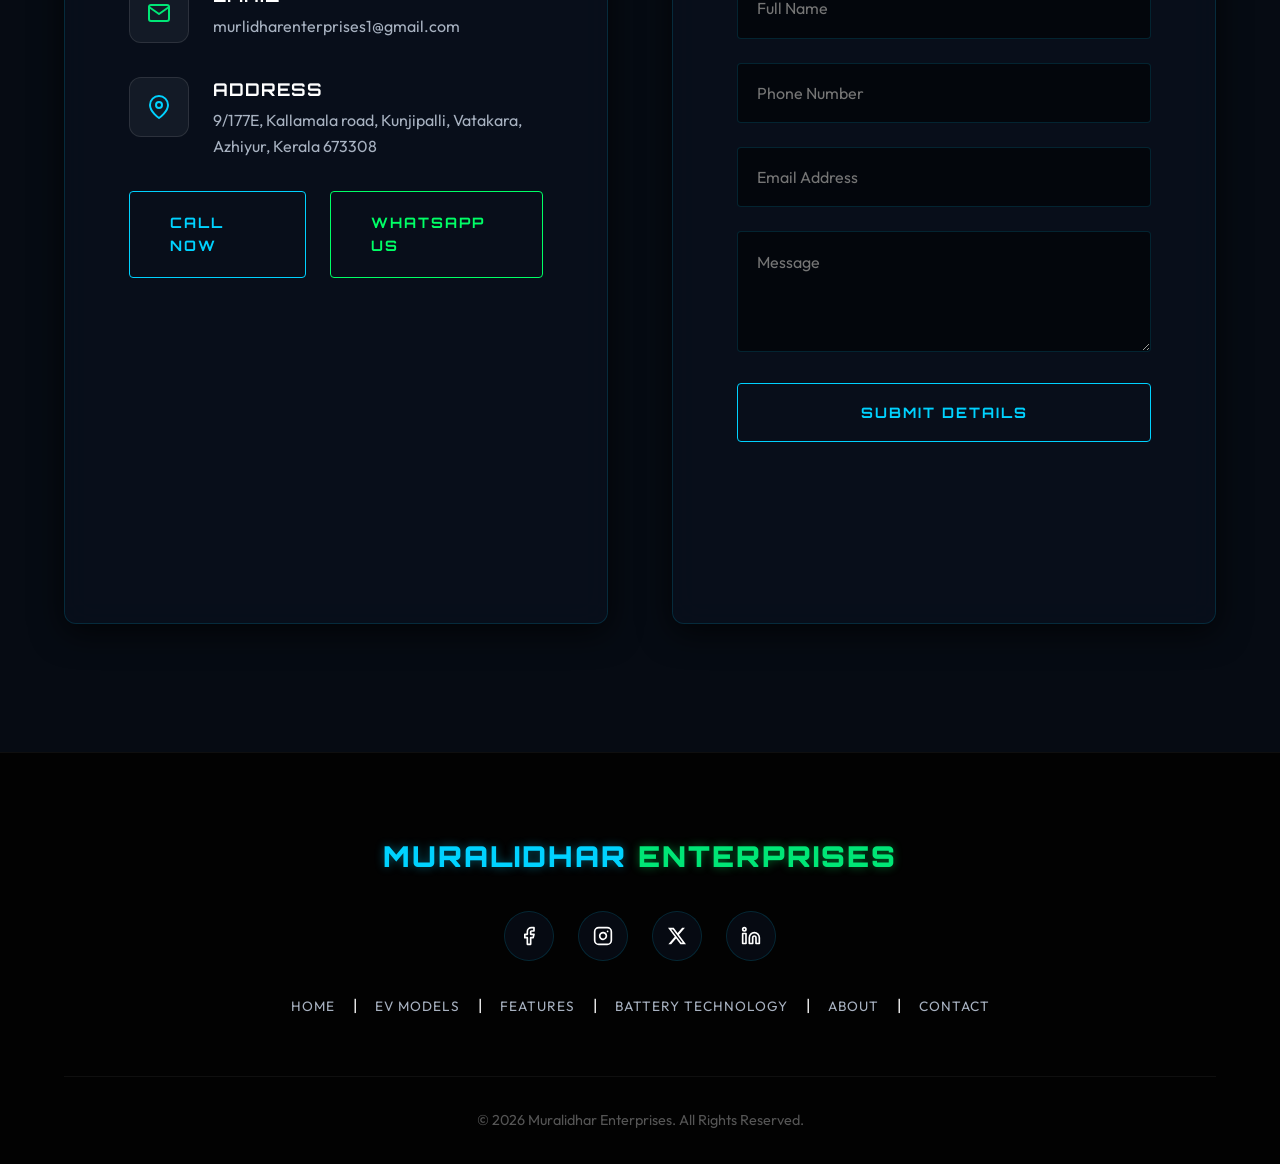
==== commit 38ee3e9b: "improved mobile view" ====
--- a/templates/index.html
+++ b/templates/index.html
@@ -278,26 +278,42 @@
             <div class="contact-grid">
                 <div class="contact-details glass-panel reveal">
                     <div class="c-info">
-                        <div class="c-icon text-neon-blue">📞</div>
-                        <div class="c-text">
-                            <h4>Phone</h4>
-                            <p>+91 7012168550</p>
-                        </div>
-                    </div>
-                    <div class="c-info">
-                        <div class="c-icon text-neon-green">✉️</div>
-                        <div class="c-text">
-                            <h4>Email</h4>
-                            <p>murlidharenterprises1@gmail.com</p>
-                        </div>
-                    </div>
-                    <div class="c-info">
-                        <div class="c-icon text-neon-blue">📍</div>
-                        <div class="c-text">
-                            <h4>Address</h4>
-                            <p>9/177E, Kallamala road, Kunjipalli, Vatakara, Azhiyur, Kerala 673308</p>
-                        </div>
-                    </div>
+    <div class="c-icon text-neon-blue">
+        <svg xmlns="http://www.w3.org/2000/svg" width="24" height="24" viewBox="0 0 24 24" fill="none" stroke="currentColor" stroke-width="2" stroke-linecap="round" stroke-linejoin="round">
+            <path d="M22 16.92v3a2 2 0 0 1-2.18 2 19.79 19.79 0 0 1-8.63-3.07 19.5 19.5 0 0 1-6-6 19.79 19.79 0 0 1-3.07-8.67A2 2 0 0 1 4.11 2h3a2 2 0 0 1 2 1.72 12.84 12.84 0 0 0 .7 2.81 2 2 0 0 1-.45 2.11L8.09 9.91a16 16 0 0 0 6 6l1.27-1.27a2 2 0 0 1 2.11-.45 12.84 12.84 0 0 0 2.81.7A2 2 0 0 1 22 16.92z"></path>
+        </svg>
+    </div>
+    <div class="c-text">
+        <h4>Phone</h4>
+        <p>+91 7012168550</p>
+    </div>
+</div>
+
+<div class="c-info">
+    <div class="c-icon text-neon-green">
+        <svg xmlns="http://www.w3.org/2000/svg" width="24" height="24" viewBox="0 0 24 24" fill="none" stroke="currentColor" stroke-width="2" stroke-linecap="round" stroke-linejoin="round">
+            <path d="M4 4h16c1.1 0 2 .9 2 2v12c0 1.1-.9 2-2 2H4c-1.1 0-2-.9-2-2V6c0-1.1.9-2 2-2z"></path>
+            <polyline points="22,6 12,13 2,6"></polyline>
+        </svg>
+    </div>
+    <div class="c-text">
+        <h4>Email</h4>
+        <p>murlidharenterprises1@gmail.com</p>
+    </div>
+</div>
+
+<div class="c-info">
+    <div class="c-icon text-neon-blue">
+        <svg xmlns="http://www.w3.org/2000/svg" width="24" height="24" viewBox="0 0 24 24" fill="none" stroke="currentColor" stroke-width="2" stroke-linecap="round" stroke-linejoin="round">
+            <path d="M21 10c0 7-9 13-9 13s-9-6-9-13a9 9 0 0 1 18 0z"></path>
+            <circle cx="12" cy="10" r="3"></circle>
+        </svg>
+    </div>
+    <div class="c-text">
+        <h4>Address</h4>
+        <p>9/177E, Kallamala road, Kunjipalli, Vatakara, Azhiyur, Kerala 673308</p>
+    </div>
+</div>
 
                     <div class="c-buttons mt-4">
                         <a href="tel:+917012168550" class="btn-primary glow-btn">Call Now</a>
@@ -343,11 +359,34 @@
                 <span class="text-neon-blue">Muralidhar</span> <span class="text-neon-green">Enterprises</span>
             </div>
             <div class="social-links">
-                <a href="#" aria-label="Facebook" target="_blank" rel="noopener noreferrer">Fb</a>
-                <a href="#" aria-label="Instagram" target="_blank" rel="noopener noreferrer">Ig</a>
-                <a href="#" aria-label="X (Twitter)" target="_blank" rel="noopener noreferrer">X</a>
-                <a href="#" aria-label="LinkedIn" target="_blank" rel="noopener noreferrer">In</a>
-            </div>
+    <a href="#" aria-label="Facebook" target="_blank" rel="noopener noreferrer">
+        <svg xmlns="http://www.w3.org/2000/svg" width="20" height="20" viewBox="0 0 24 24" fill="none" stroke="currentColor" stroke-width="2" stroke-linecap="round" stroke-linejoin="round">
+            <path d="M18 2h-3a5 5 0 0 0-5 5v3H7v4h3v8h4v-8h3l1-4h-4V7a1 1 0 0 1 1-1h3z"></path>
+        </svg>
+    </a>
+    
+    <a href="#" aria-label="Instagram" target="_blank" rel="noopener noreferrer">
+        <svg xmlns="http://www.w3.org/2000/svg" width="20" height="20" viewBox="0 0 24 24" fill="none" stroke="currentColor" stroke-width="2" stroke-linecap="round" stroke-linejoin="round">
+            <rect x="2" y="2" width="20" height="20" rx="5" ry="5"></rect>
+            <path d="M16 11.37A4 4 0 1 1 12.63 8 4 4 0 0 1 16 11.37z"></path>
+            <line x1="17.5" y1="6.5" x2="17.51" y2="6.5"></line>
+        </svg>
+    </a>
+    
+    <a href="#" aria-label="X (Twitter)" target="_blank" rel="noopener noreferrer">
+        <svg xmlns="http://www.w3.org/2000/svg" width="18" height="18" viewBox="0 0 24 24" fill="currentColor">
+            <path d="M18.901 1.153h3.68l-8.04 9.19L24 22.846h-7.406l-5.8-7.584-6.638 7.584H.474l8.6-9.83L0 1.154h7.594l5.243 6.932ZM17.61 20.644h2.039L6.486 3.24H4.298Z"/>
+        </svg>
+    </a>
+    
+    <a href="#" aria-label="LinkedIn" target="_blank" rel="noopener noreferrer">
+        <svg xmlns="http://www.w3.org/2000/svg" width="20" height="20" viewBox="0 0 24 24" fill="none" stroke="currentColor" stroke-width="2" stroke-linecap="round" stroke-linejoin="round">
+            <path d="M16 8a6 6 0 0 1 6 6v7h-4v-7a2 2 0 0 0-2-2 2 2 0 0 0-2 2v7h-4v-7a6 6 0 0 1 6-6z"></path>
+            <rect x="2" y="9" width="4" height="12"></rect>
+            <circle cx="4" cy="4" r="2"></circle>
+        </svg>
+    </a>
+</div>
             <div class="footer-links">
                 <a href="#home">Home</a> | 
                 <a href="#models">EV Models</a> | 
--- a/static/styles.css
+++ b/static/styles.css
@@ -35,6 +35,87 @@
     scroll-padding-top: 80px; /* Account for fixed header */
 }
 
+.header-container {
+    display: flex;
+    justify-content: space-between; /* Pushes logo left and hamburger menu right */
+    align-items: center; /* Centers them vertically */
+    flex-wrap: wrap; /* Allows items to stack if the screen is too narrow */
+    padding: 10px 20px;
+}
+/* Container for the entire specifications block */
+/* Container for the entire specifications block */
+.spec-grid {
+    display: grid;
+    grid-template-columns: repeat(2, 1fr) !important; /* Forces 2 columns */
+    gap: 12px;
+    margin: 25px 0;
+    width: 100%;
+}
+
+/* Individual spec box item */
+.spec-box {
+    display: flex;
+    justify-content: space-between;
+    align-items: center;
+    background: rgba(13, 22, 33, 0.7);
+    border: 1px solid rgba(255, 255, 255, 0.05);
+    border-radius: 6px;
+    padding: 12px 16px;
+    font-family: var(--font-body);
+}
+
+/* Label style (Left side) */
+.s-label {
+    font-size: 11px;
+    text-transform: uppercase;
+    letter-spacing: 1px;
+    color: #8fa0b5;
+    font-weight: 500;
+}
+
+/* Value style (Right side) */
+.s-val {
+    font-size: 13px;
+    font-weight: 700;
+    color: #ffffff;
+    text-align: right;
+}
+
+/* Ultra-narrow screens (like older iPhones) */
+@media (max-width: 380px) {
+    .spec-grid {
+        grid-template-columns: 1fr !important; /* Only stacks on very tiny screens */
+    }
+}
+
+/* Label style (Left side) */
+.s-label {
+    font-size: 11px;
+    text-transform: uppercase;             /* Forces caps for that tactical layout feel */
+    letter-spacing: 1px;
+    color: #8fa0b5;                        /* Soft gray-blue to keep it secondary */
+    font-weight: 500;
+}
+
+/* Value style (Right side) */
+.s-val {
+    font-size: 13px;
+    font-weight: 700;
+    color: #ffffff;                        /* Prominent white text for readability */
+    text-align: right;
+}
+
+/* Target neon highlight overrides if you need them */
+.text-neon-blue {
+    color: #00d2ff !important;             /* Electric Cyan */
+}
+
+.text-neon-green {
+    color: #00e676 !important;             /* Electric Green */
+}
+
+
+
 body {
     font-family: var(--font-body);
     background-color: var(--black);
@@ -291,16 +372,7 @@
 .v-features li { display: flex; align-items: center; gap: 12px; font-size: 0.95rem; }
 .v-features .icon { font-size: 1.2rem; }
 
-/* Specifications Grid */
-.spec-grid { display: grid; grid-template-columns: 1fr 1fr; gap: 1rem; margin-bottom: 2rem; }
-.spec-box {
-    background: rgba(255,255,255,0.03); border: 1px solid rgba(255,255,255,0.05);
-    padding: 0.8rem 1rem; border-radius: 6px; display: flex; justify-content: space-between;
-    transition: background 0.3s;
-}
-.spec-box:hover { background: rgba(0, 255, 102, 0.05); border-color: rgba(0, 255, 102, 0.2); }
-.s-label { color: var(--text-gray); font-size: 0.85rem; text-transform: uppercase; letter-spacing: 1px; }
-.s-val { font-weight: 600; font-family: var(--font-heading); font-size: 0.85rem; }
+
 
 /* Vehicle Image Area */
 .v-image-container { flex: 1; position: relative; display: flex; justify-content: center; align-items: center; z-index: 1; }
@@ -466,7 +538,7 @@
 
 .contact-details { padding: 4rem; }
 .c-info { display: flex; gap: 1.5rem; margin-bottom: 2rem; align-items: flex-start; }
-.c-icon { font-size: 1.8rem; background: rgba(255,255,255,0.05); width: 60px; height: 60px; display: flex; align-items: center; justify-content: center; border-radius: 12px; border: 1px solid rgba(255,255,255,0.1); }
+.c-icon { font-size: 1.8rem; background: rgba(255,255,255,0.05); width: 60px; height: 60px; display: flex; align-items: center; justify-content: center; border-radius: 12px; border: 1px solid rgba(255,255,255,0.1);flex-shrink: 0;margin-top: 2px; }
 .c-text h4 { font-size: 1.1rem; letter-spacing: 1px; margin-bottom: 0.3rem; color: var(--white); }
 .c-text p { color: var(--text-gray); }
 .c-buttons { display: flex; gap: 1.5rem; }
@@ -549,7 +621,7 @@
     .nav-links li { margin: 1.5rem 0; }
     
     .hero-content h1 { font-size: 2.5rem; }
-    .v-features, .spec-grid { grid-template-columns: 1fr; }
+    .v-features  { grid-template-columns: 1fr; }
     .c-buttons { flex-direction: column; }
     
     .hero-buttons { flex-direction: column; width: 100%; align-items: center;}
@@ -666,3 +738,216 @@
     top:15px;
 }
 }
+/* ==========================================
+   MOBILE OPTIMIZATION
+   ========================================== */
+
+@media (max-width: 768px) {
+
+    /* Navbar */
+    .navbar {
+        padding: 10px 0;
+        background: rgba(6,11,19,0.95);
+        backdrop-filter: blur(15px);
+    }
+    /* --- Mobile Fix: Spec Boxes --- */
+    .spec-box {
+        flex-direction: column;  /* Stacks the label above the value */
+        align-items: flex-start; /* Aligns everything neatly to the left edge */
+        justify-content: center;
+        padding: 12px;
+        gap: 6px;                /* Creates a clean gap between label and value */
+    }
+    
+    .s-label {
+        font-size: 10px;         /* Slightly smaller, crisp label */
+        line-height: 1;
+        width: 100%;             /* Ensures it takes the full box width */
+    }
+    
+    .s-val {
+        font-size: 12px;         /* Readable, prominent value */
+        text-align: left;        /* Overrides the desktop right-alignment */
+        line-height: 1.2;
+        width: 100%;
+        word-wrap: break-word;   /* Safely wraps ultra-long text like battery specs */
+    }
+    /* --- Mobile Fix: Features Grid ("Why Choose") --- */
+    .f-grid {
+        grid-template-columns: repeat(2, 1fr); /* Forces 2 columns on mobile */
+        gap: 12px;
+    }
+    .f-card {
+        padding: 20px 10px; /* Shrinks card padding so they fit side-by-side */
+    }
+    .f-icon {
+        font-size: 2rem; /* Scales the emojis/icons down slightly */
+        margin-bottom: 10px;
+    }
+    .f-card h4 {
+        font-size: 0.8rem; /* Scales text down to prevent ugly line breaks */
+    }
+
+    /* --- Mobile Fix: Battery Stats Grid --- */
+    .stats-grid {
+        grid-template-columns: repeat(2, 1fr); /* Forces 2 columns on mobile */
+        gap: 12px;
+    }
+    .stat-card {
+        padding: 20px 10px;
+    }
+    .stat-value {
+        font-size: 1.8rem !important; /* Scales the large neon numbers down */
+    }
+    .stat-label {
+        font-size: 0.7rem;
+        letter-spacing: 1px;
+    }
+
+    .nav-container {
+        padding: 0 15px;
+    }
+
+    .logo-wrapper {
+        gap: 8px;
+    }
+
+    .dsr-nav-logo {
+        height: 35px;
+    }
+
+    .logo-title {
+        font-size: 0.9rem;
+        line-height: 1.1;
+    }
+
+    .logo-subtitle {
+        display: none;
+    }
+
+    /* Hero section */
+    .hero-section {
+        min-height: auto;
+        height: auto;
+        padding-top: 110px;
+        padding-bottom: 50px;
+    }
+
+    .hero-content {
+        padding: 20px;
+        background: transparent;
+    }
+
+    .hero-content h1 {
+        font-size: 1.8rem;
+        line-height: 1.3;
+    }
+
+    .hero-content h2 {
+        font-size: 1rem;
+    }
+
+    .hero-content p {
+        font-size: 0.9rem;
+    }
+
+    /* Vehicle image */
+    .floating-vehicle,
+    .v-img {
+        width: 100%;
+        max-width:100%;
+        height: auto;
+        object-fit: contain;
+        display: block;
+        margin: 0 auto;
+    }
+
+    /* Remove floating effect on mobile */
+    .float-slow,
+    .floating-vehicle {
+        animation: none;
+    }
+
+    /* Cards */
+    .vehicle-card {
+        padding: 20px;
+        gap: 20px;
+        margin-bottom: 30px;
+        border-radius: 15px;
+    }
+
+    .v-title {
+        font-size: 1.8rem;
+        text-align: center;
+    }
+
+    .v-desc {
+        text-align: center;
+        font-size: 0.95rem;
+    }
+
+    /* Features */
+    .v-features {
+        grid-template-columns: 1fr;
+        gap: 10px;
+    }
+
+   
+
+    /* Buttons */
+    .btn-primary,
+    .btn-secondary {
+        width: 100%;
+        padding: 14px;
+        font-size: 0.8rem;
+    }
+
+    .hero-buttons {
+        width: 100%;
+        gap: 12px;
+    }
+
+    /* Sections */
+    .models-section,
+    .features-section,
+    .battery-section,
+    .about-section,
+    .contact-section {
+        padding: 60px 0;
+    }
+
+    /* Contact */
+    .contact-details,
+    .contact-form {
+        padding: 20px;
+    }
+
+    /* Stats */
+    .stat-card {
+        padding: 30px 20px;
+    }
+
+    .stat-value {
+        font-size: 2rem;
+    }
+
+    /* Hide scroll indicator */
+    .scroll-indicator {
+        display: none;
+    }
+
+    /* Reduce glow effects */
+    .floor-glow,
+    .bg-glow,
+    .mixed-glow {
+        opacity: 0.15;
+    }
+
+    /* WhatsApp */
+    .whatsapp-float {
+        width: 55px;
+        height: 55px;
+        bottom: 15px;
+        right: 15px;
+    }
+}
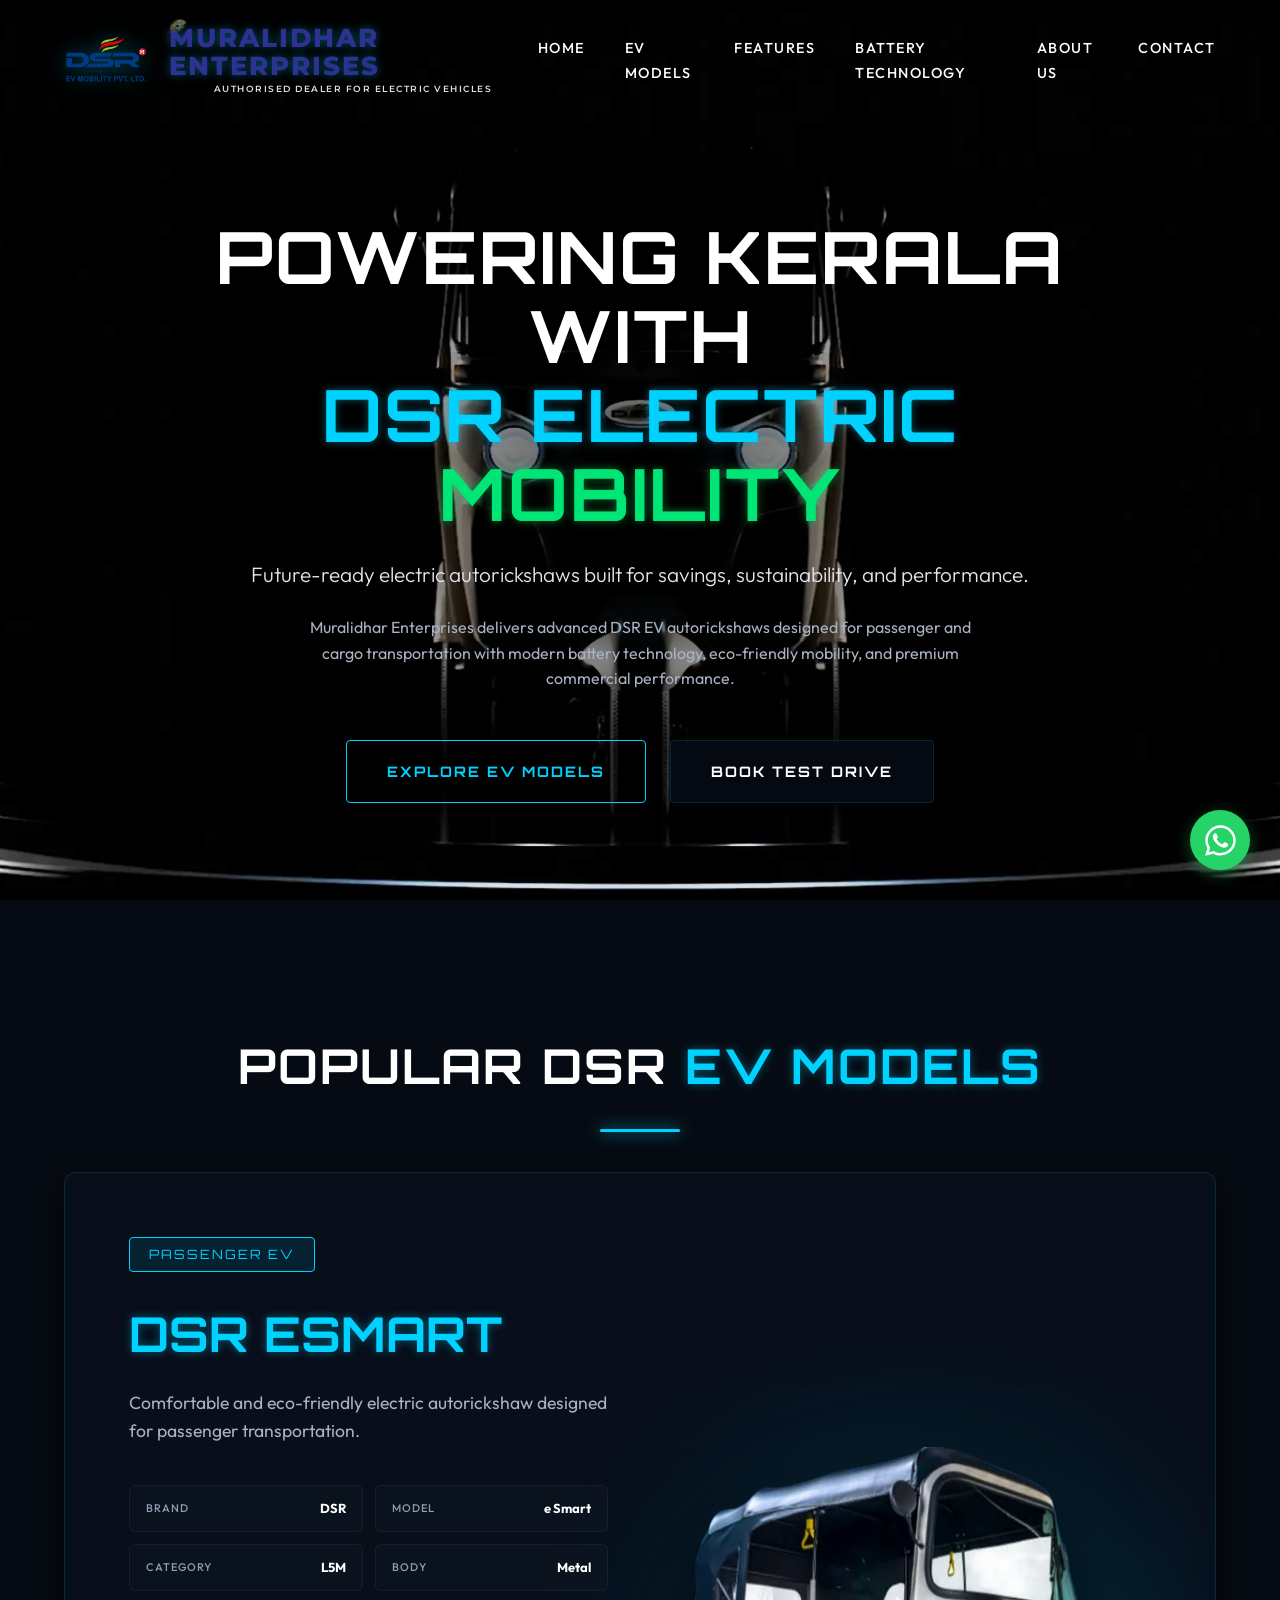
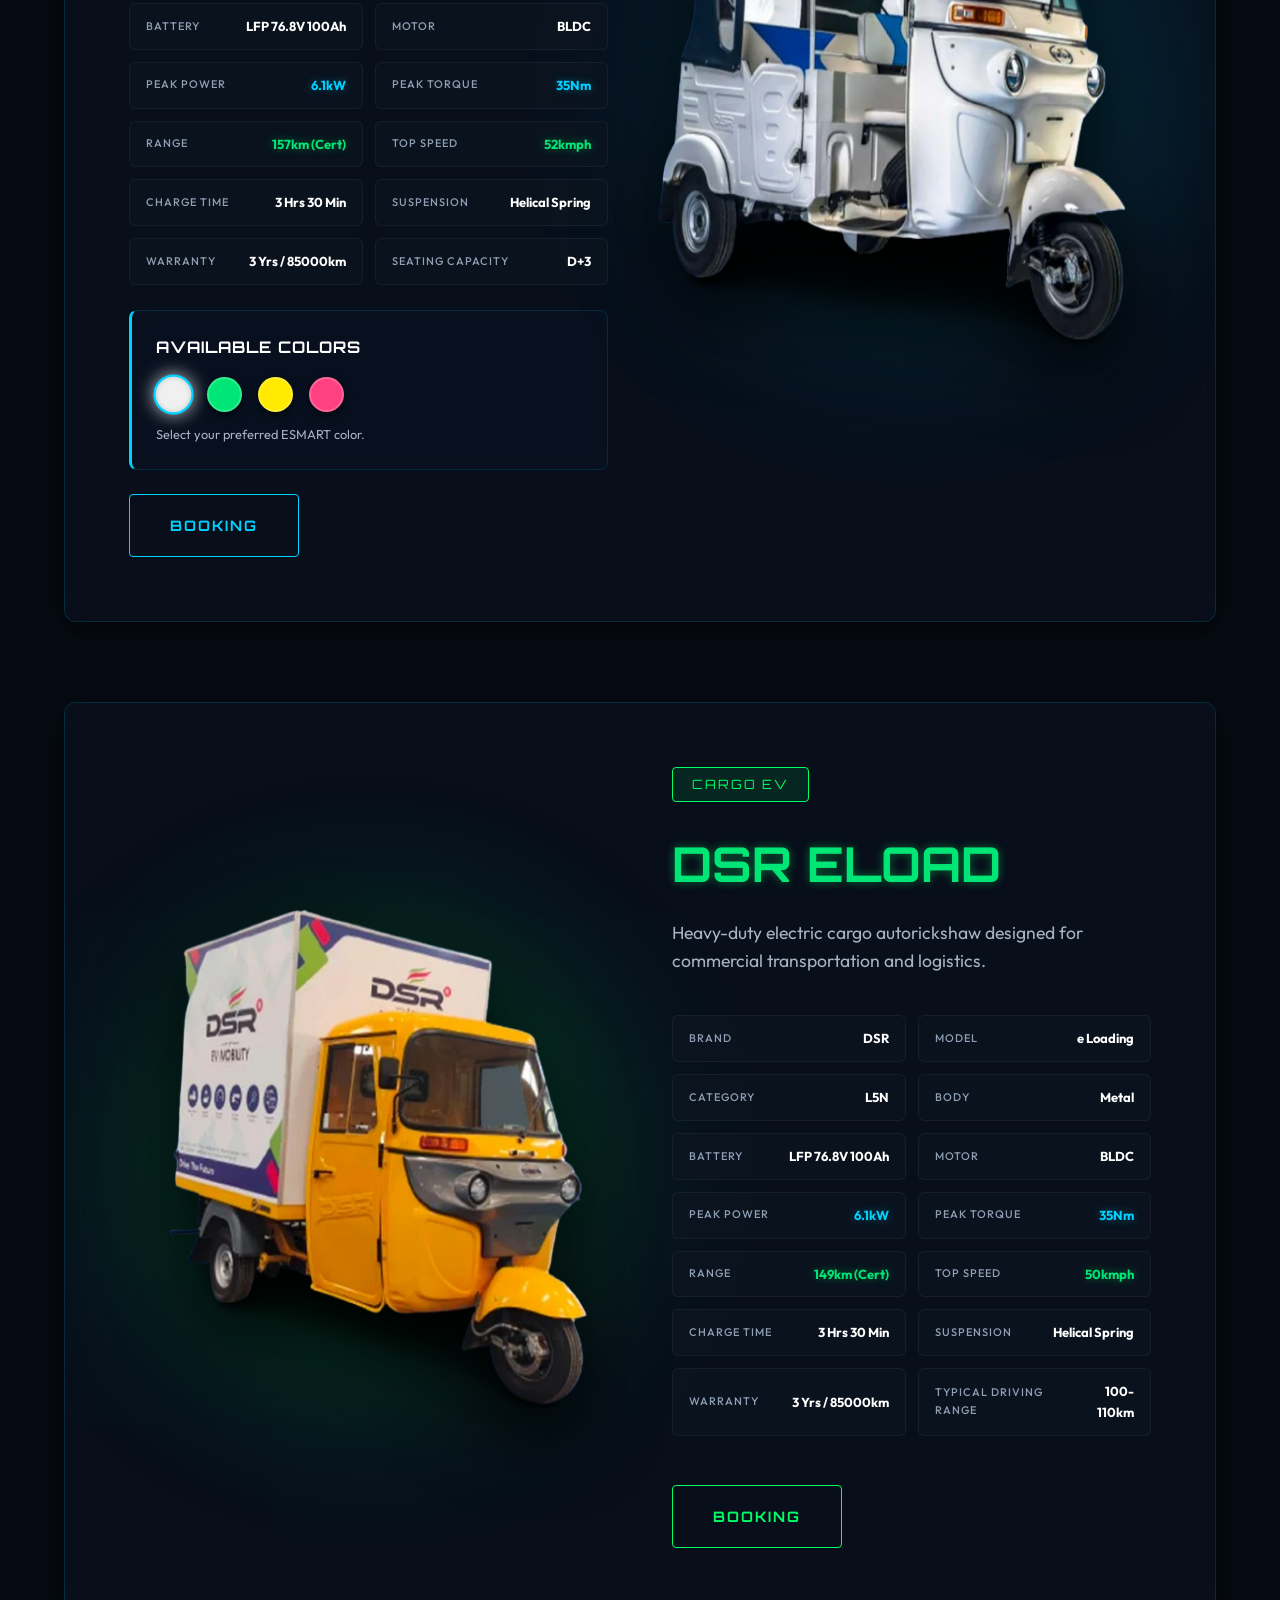
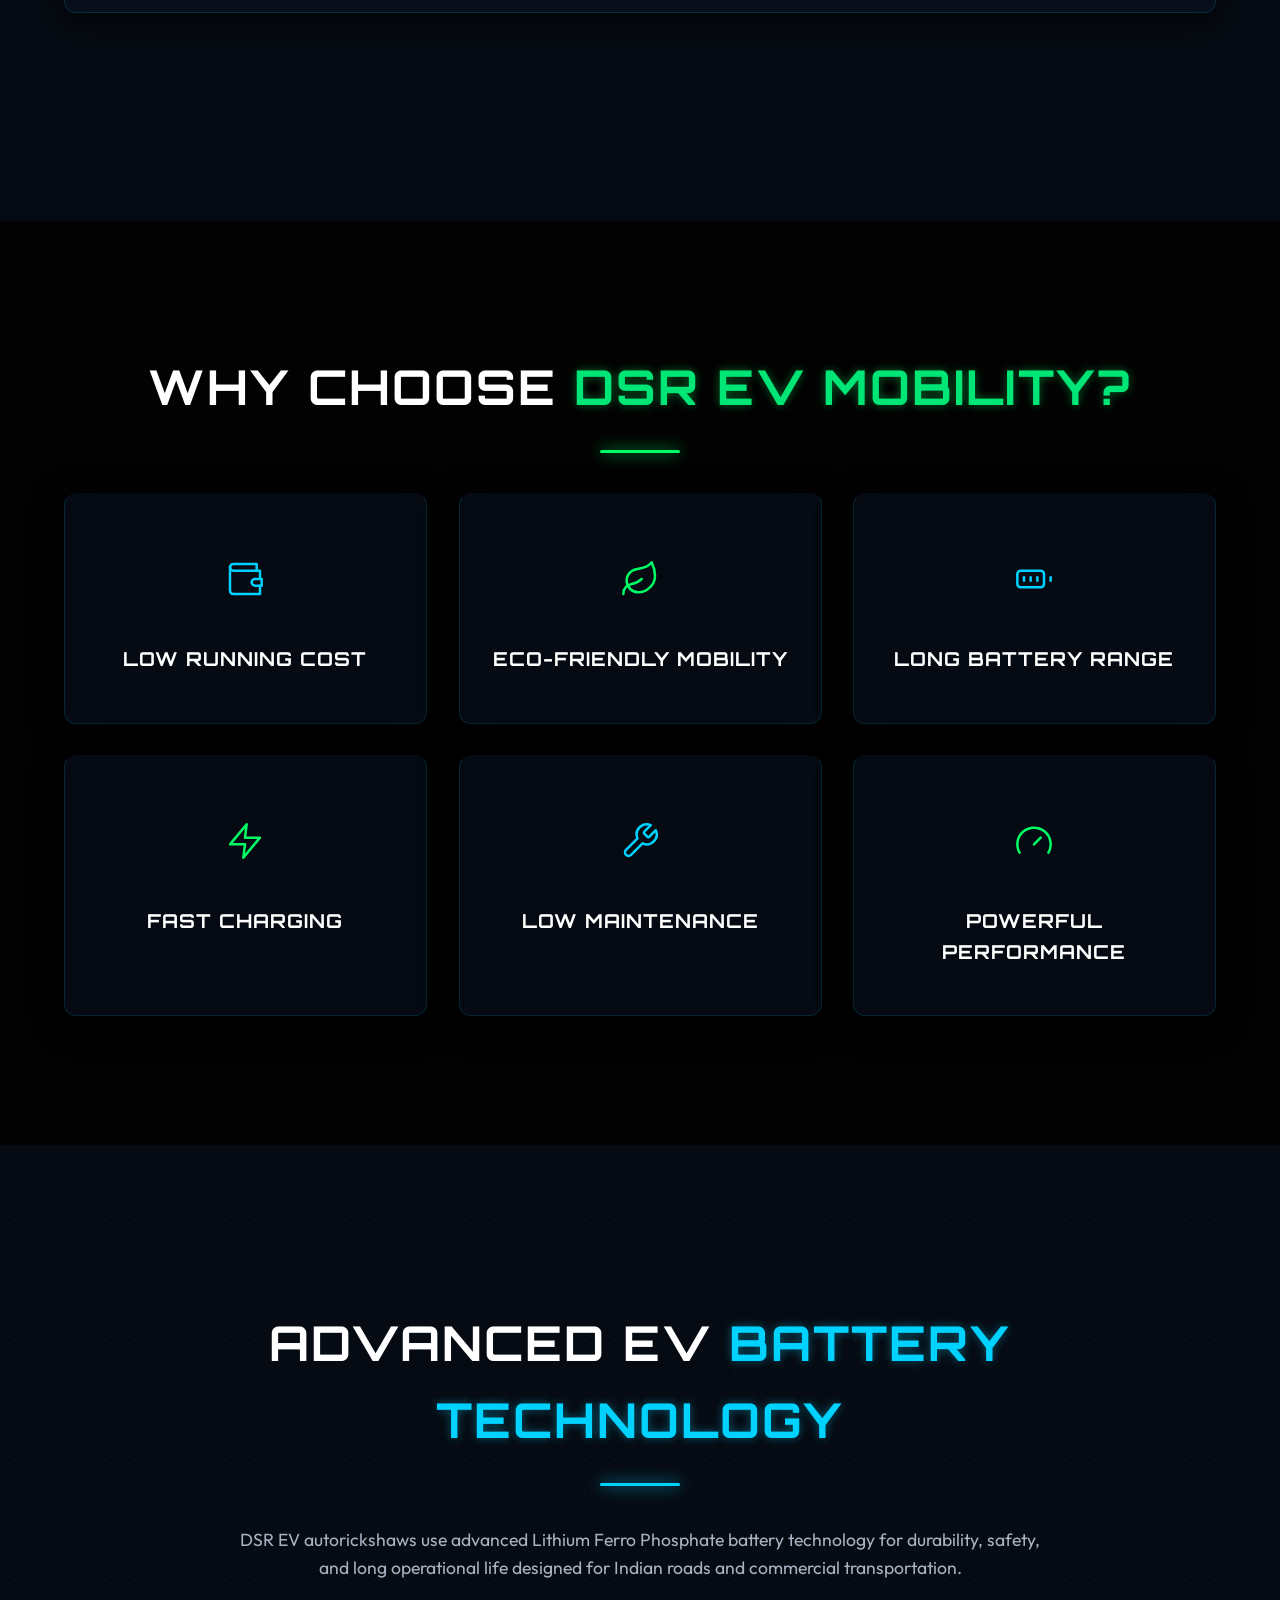
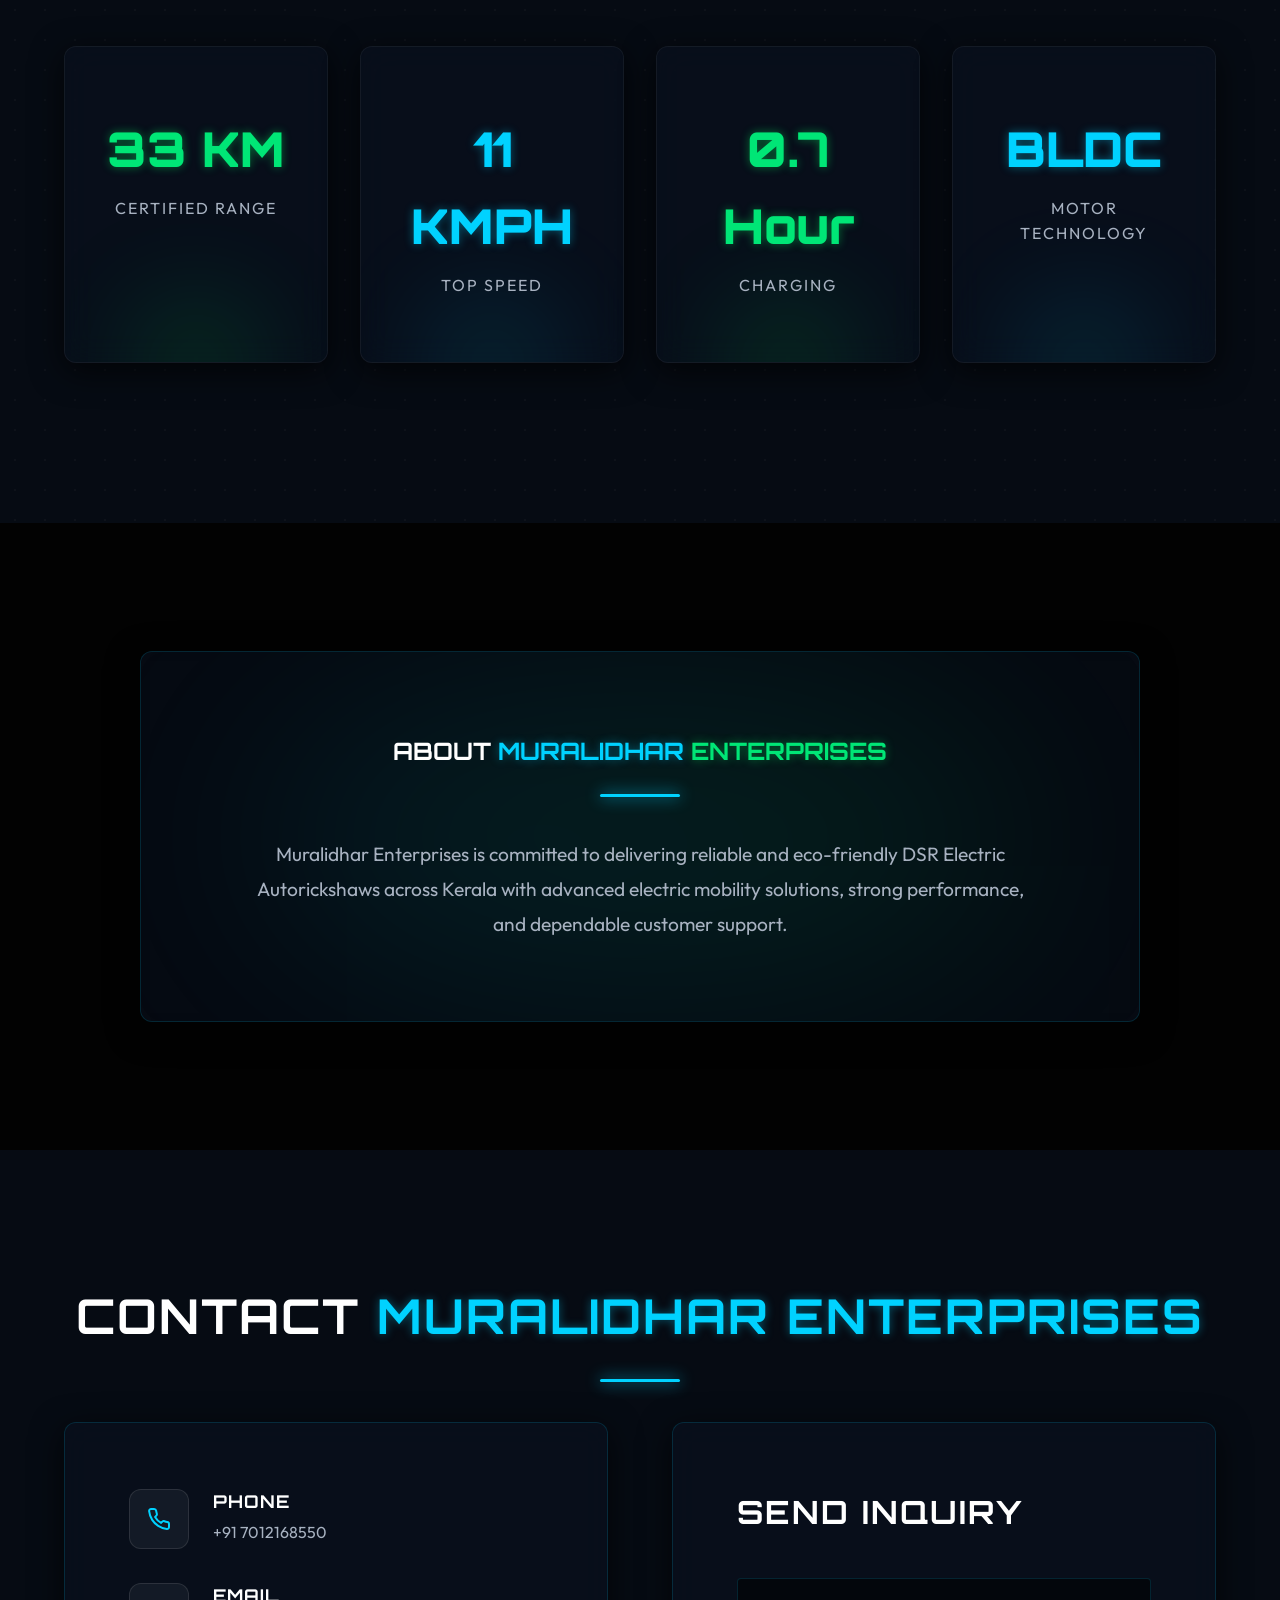
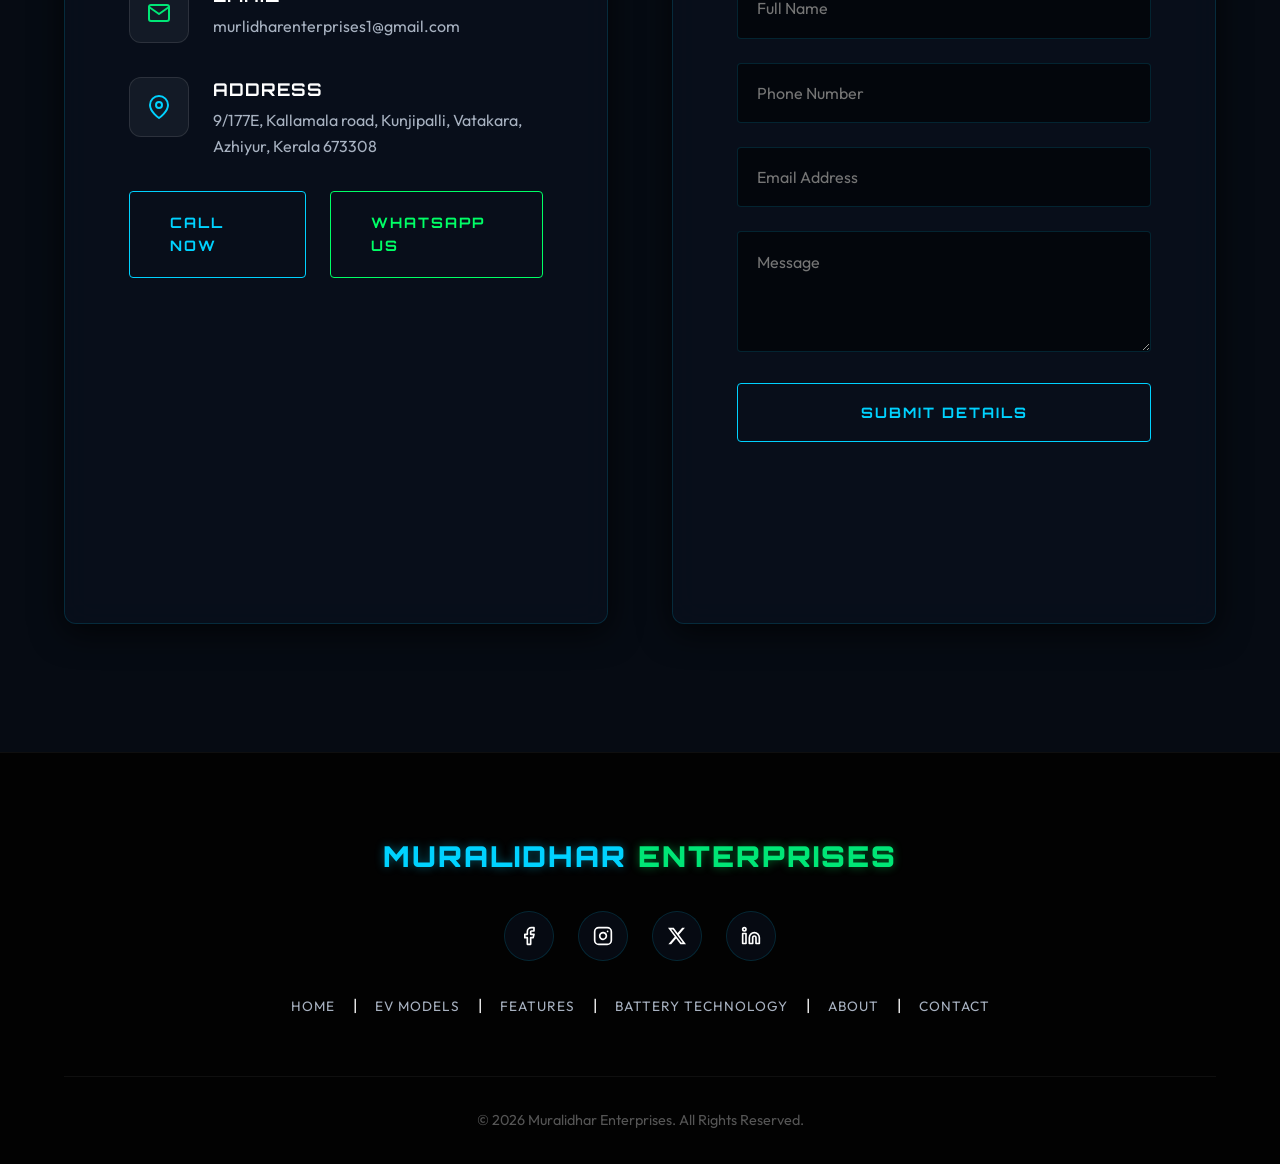
==== commit 2c10013a: "emoji" ====
--- a/templates/index.html
+++ b/templates/index.html
@@ -187,31 +187,74 @@
             </div>
 
             <div class="f-grid">
-                <div class="f-card glass-panel reveal">
-                    <div class="f-icon blue">💰</div>
-                    <h4>Low Running Cost</h4>
-                </div>
-                <div class="f-card glass-panel reveal" style="transition-delay: 0.1s">
-                    <div class="f-icon green">🌱</div>
-                    <h4>Eco-Friendly Mobility</h4>
-                </div>
-                <div class="f-card glass-panel reveal" style="transition-delay: 0.2s">
-                    <div class="f-icon blue">🔋</div>
-                    <h4>Long Battery Range</h4>
-                </div>
-                <div class="f-card glass-panel reveal" style="transition-delay: 0.3s">
-                    <div class="f-icon green">⚡</div>
-                    <h4>Fast Charging</h4>
-                </div>
-                <div class="f-card glass-panel reveal" style="transition-delay: 0.4s">
-                    <div class="f-icon blue">🛠️</div>
-                    <h4>Low Maintenance</h4>
-                </div>
-                <div class="f-card glass-panel reveal" style="transition-delay: 0.5s">
-                    <div class="f-icon green">🚀</div>
-                    <h4>Powerful Performance</h4>
-                </div>
-            </div>
+    <!-- 1. Low Running Cost (Wallet) -->
+    <div class="f-card glass-panel reveal">
+        <div class="f-icon blue">
+            <svg xmlns="http://www.w3.org/2000/svg" width="40" height="40" viewBox="0 0 24 24" fill="none" stroke="currentColor" stroke-width="1.5" stroke-linecap="round" stroke-linejoin="round">
+                <path d="M21 12V7H5a2 2 0 0 1 0-4h14v4"/>
+                <path d="M3 5v14a2 2 0 0 0 2 2h16v-5"/>
+                <path d="M18 12a2 2 0 0 0 0 4h4v-4Z"/>
+            </svg>
+        </div>
+        <h4>Low Running Cost</h4>
+    </div>
+    
+    <!-- 2. Eco-Friendly Mobility (Leaf) -->
+    <div class="f-card glass-panel reveal" style="transition-delay: 0.1s">
+        <div class="f-icon green">
+            <svg xmlns="http://www.w3.org/2000/svg" width="40" height="40" viewBox="0 0 24 24" fill="none" stroke="currentColor" stroke-width="1.5" stroke-linecap="round" stroke-linejoin="round">
+                <path d="M11 20A7 7 0 0 1 9.8 6.1C15.5 5 17 4.48 19 2c1 2 2 4.18 2 8 0 5.5-4.78 10-10 10Z"/>
+                <path d="M2 21c0-3 1.85-5.36 5.08-6C9.5 14.52 12 13 13 12"/>
+            </svg>
+        </div>
+        <h4>Eco-Friendly Mobility</h4>
+    </div>
+    
+    <!-- 3. Long Battery Range (Battery) -->
+    <div class="f-card glass-panel reveal" style="transition-delay: 0.2s">
+        <div class="f-icon blue">
+            <svg xmlns="http://www.w3.org/2000/svg" width="40" height="40" viewBox="0 0 24 24" fill="none" stroke="currentColor" stroke-width="1.5" stroke-linecap="round" stroke-linejoin="round">
+                <rect width="16" height="10" x="2" y="7" rx="2" ry="2"/>
+                <line x1="22" x2="22" y1="11" y2="13"/>
+                <line x1="6" x2="6" y1="11" y2="13"/>
+                <line x1="10" x2="10" y1="11" y2="13"/>
+                <line x1="14" x2="14" y1="11" y2="13"/>
+            </svg>
+        </div>
+        <h4>Long Battery Range</h4>
+    </div>
+    
+    <!-- 4. Fast Charging (Lightning Bolt) -->
+    <div class="f-card glass-panel reveal" style="transition-delay: 0.3s">
+        <div class="f-icon green">
+            <svg xmlns="http://www.w3.org/2000/svg" width="40" height="40" viewBox="0 0 24 24" fill="none" stroke="currentColor" stroke-width="1.5" stroke-linecap="round" stroke-linejoin="round">
+                <path d="M13 2L3 14h9l-1 8 10-12h-9l1-8z"/>
+            </svg>
+        </div>
+        <h4>Fast Charging</h4>
+    </div>
+    
+    <!-- 5. Low Maintenance (Wrench) -->
+    <div class="f-card glass-panel reveal" style="transition-delay: 0.4s">
+        <div class="f-icon blue">
+            <svg xmlns="http://www.w3.org/2000/svg" width="40" height="40" viewBox="0 0 24 24" fill="none" stroke="currentColor" stroke-width="1.5" stroke-linecap="round" stroke-linejoin="round">
+                <path d="M14.7 6.3a1 1 0 0 0 0 1.4l1.6 1.6a1 1 0 0 0 1.4 0l3.77-3.77a6 6 0 0 1-7.94 7.94l-6.91 6.91a2.12 2.12 0 0 1-3-3l6.91-6.91a6 6 0 0 1 7.94-7.94l-3.76 3.76z"/>
+            </svg>
+        </div>
+        <h4>Low Maintenance</h4>
+    </div>
+    
+    <!-- 6. Powerful Performance (Speedometer) -->
+    <div class="f-card glass-panel reveal" style="transition-delay: 0.5s">
+        <div class="f-icon green">
+            <svg xmlns="http://www.w3.org/2000/svg" width="40" height="40" viewBox="0 0 24 24" fill="none" stroke="currentColor" stroke-width="1.5" stroke-linecap="round" stroke-linejoin="round">
+                <path d="m12 14 4-4"/>
+                <path d="M3.34 19a10 10 0 1 1 17.32 0"/>
+            </svg>
+        </div>
+        <h4>Powerful Performance</h4>
+    </div>
+</div>
         </div>
     </section>
 
